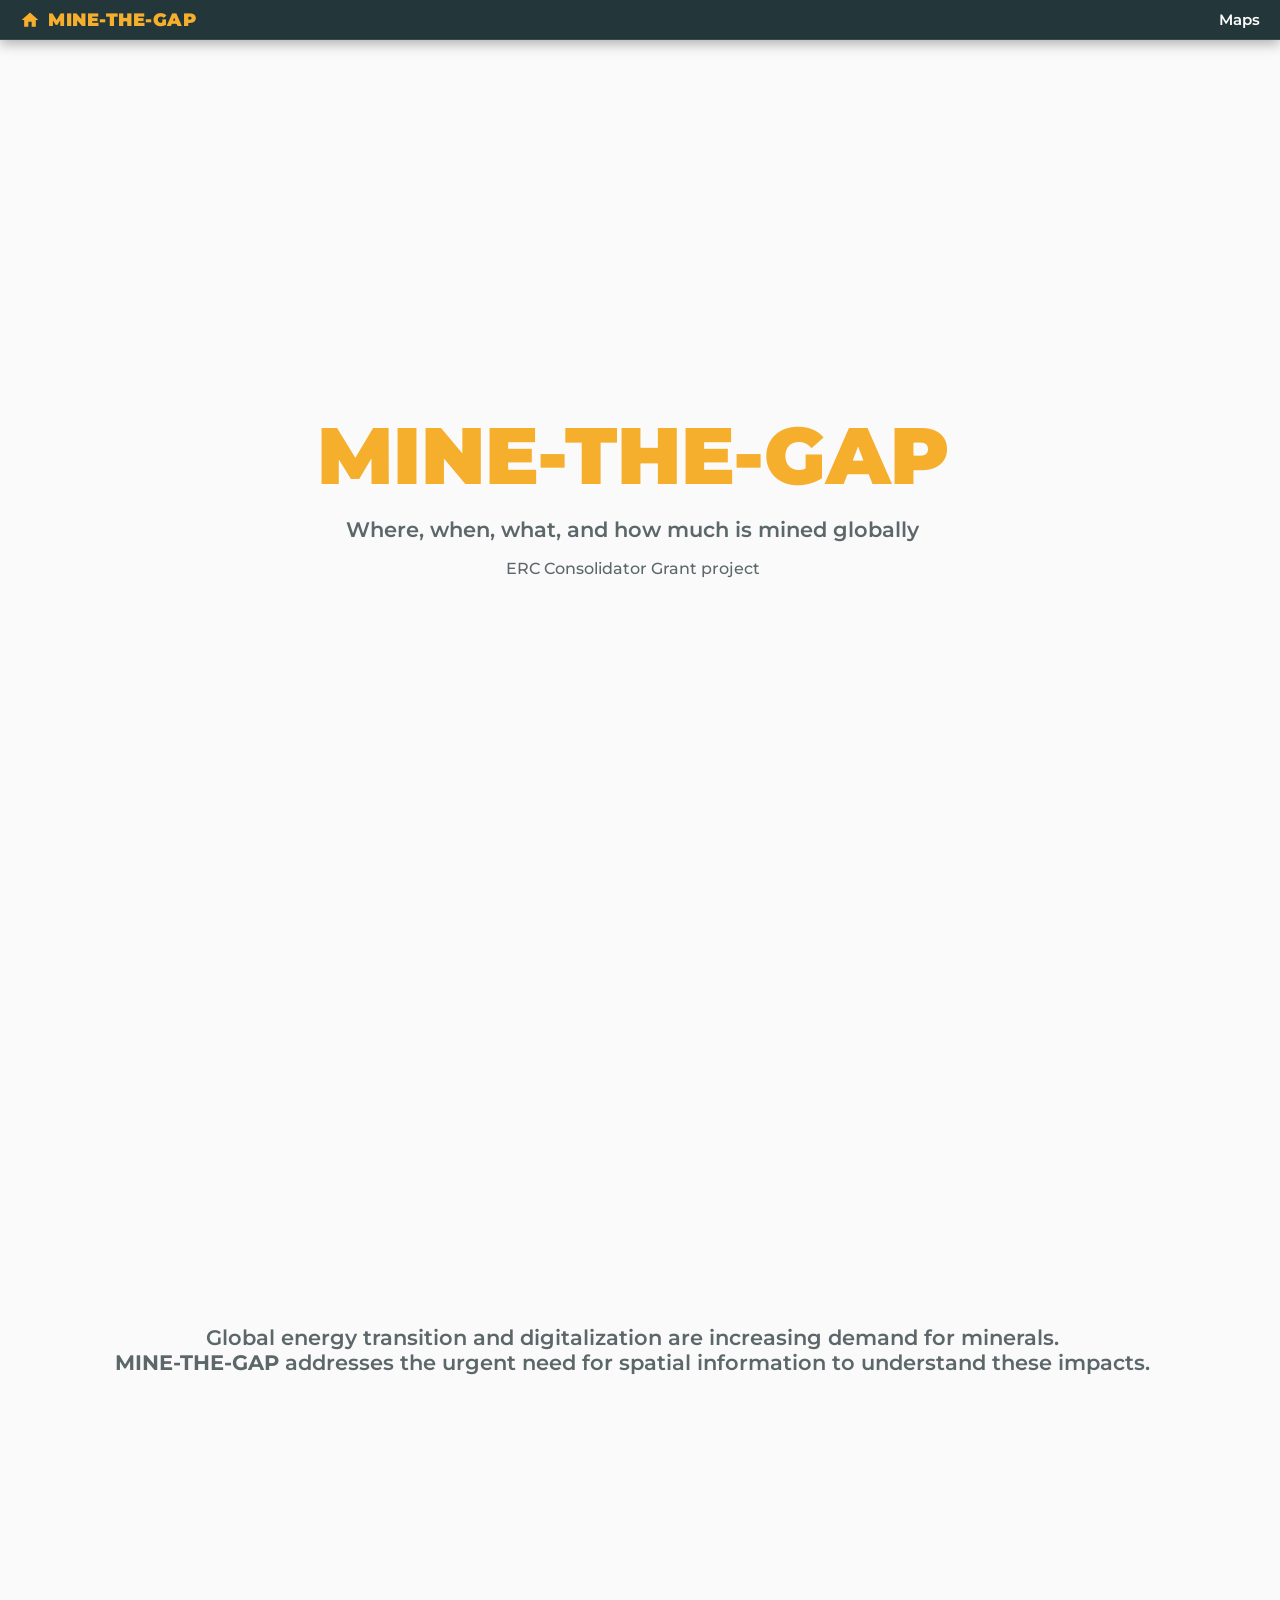
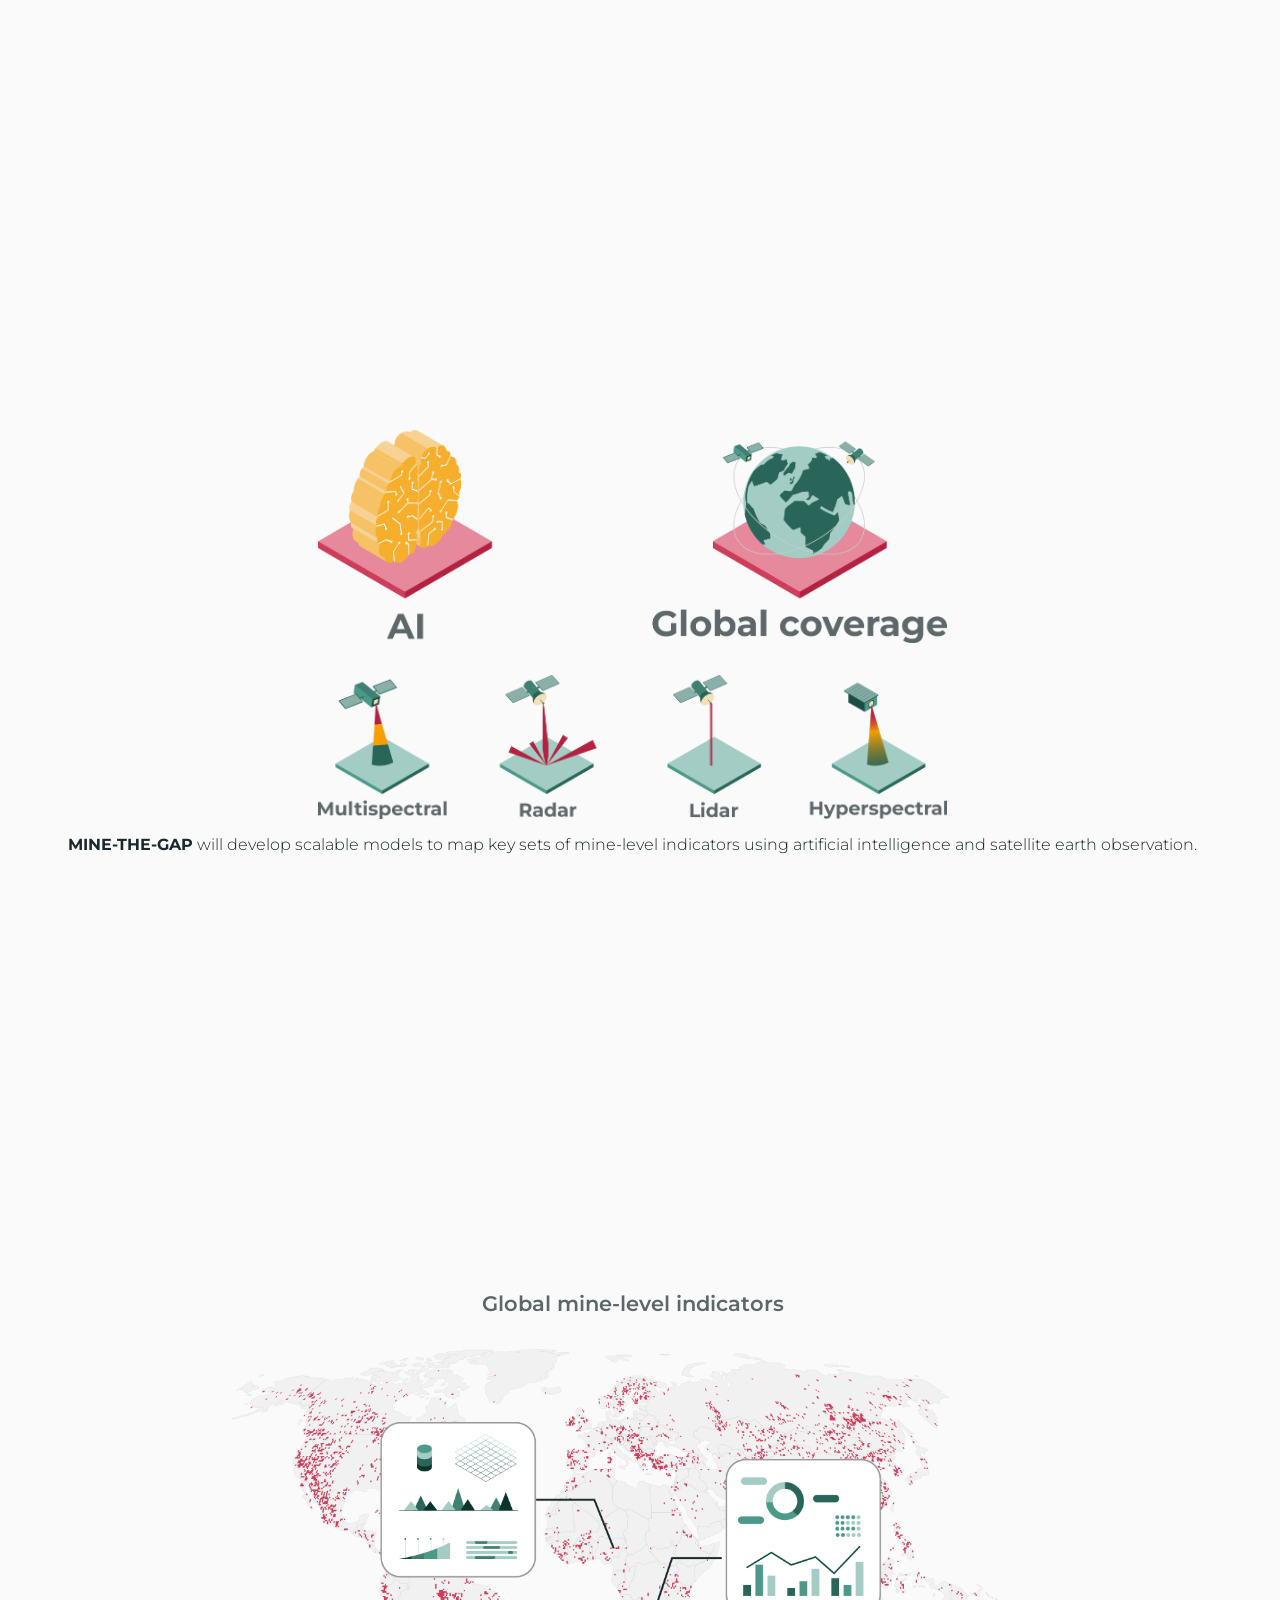
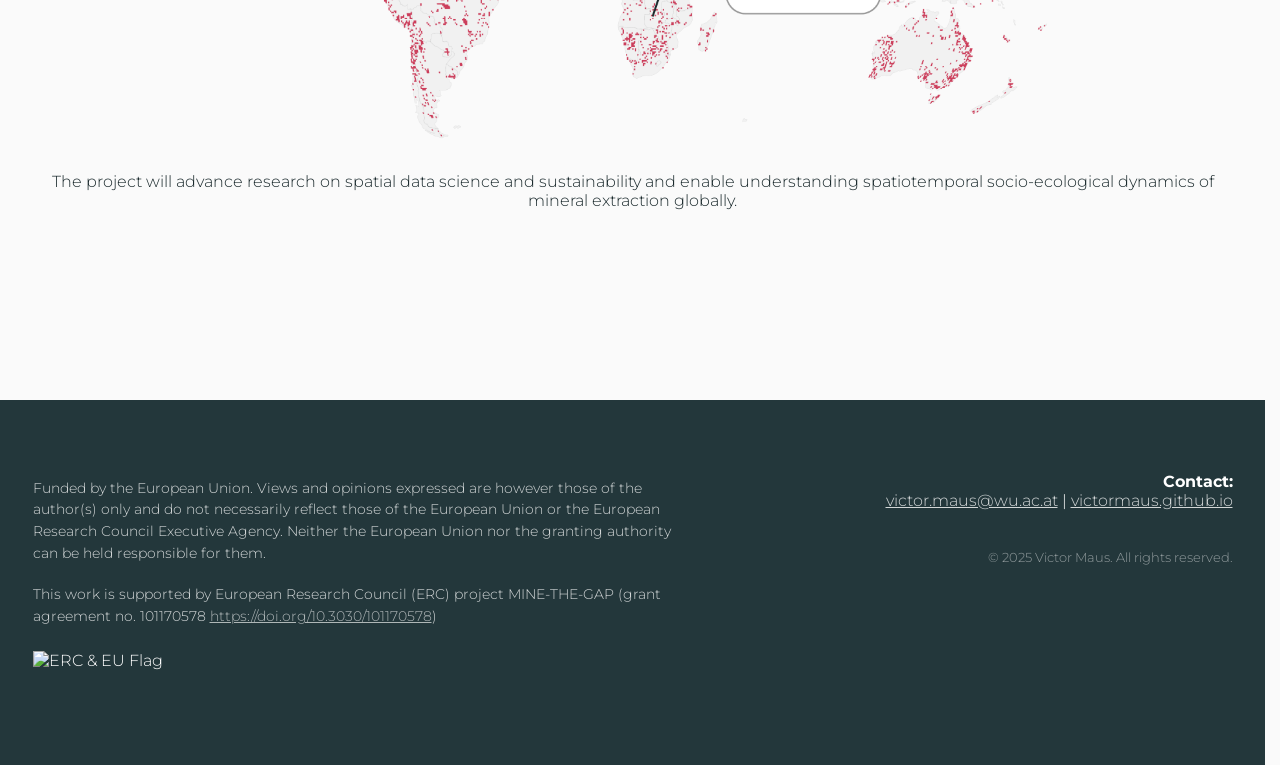
==== index.html @ 686313e5 "Update index.html" ====
<!DOCTYPE html>
<html lang="en">
<head>
    <meta charset="UTF-8">
    <meta name="viewport" content="width=device-width, initial-scale=1.0">
    <title>MINE-THE-GAP</title>
    <meta name="description" content="Where, when, what, and how much is mined. Research by Victor Maus.">
    
    <link rel="preconnect" href="https://fonts.googleapis.com">
    <link rel="preconnect" href="https://fonts.gstatic.com" crossorigin>
    <link href="https://fonts.googleapis.com/css2?family=Fira+Sans:ital,wght@0,300;0,400;0,500;0,700;1,300&family=Montserrat:ital,wght@0,300;0,400;0,500;0,700;1,300&display=swap" rel="stylesheet">

    <!-- Styles -->
    <link rel="stylesheet" href="assets/css/mtg.css">
    
    <!-- Reusable Components -->
    <script src="assets/js/header.js" defer></script>
    <script src="assets/js/footer.js" defer></script>
</head>
<body>

    <!-- Reusable Header Tag -->
    <project-header></project-header>

    <main>
        <section id="hero" class="fullscreen-section">
            <div class="fade-in">
                <h1>MINE-THE-GAP</h1>
                <h2>Where, when, what, and how much is mined globally</h2>
                <h3>ERC Consolidator Grant project</h3>
            </div>
        </section>

        <section id="problem" class="fullscreen-section">
            <div class="container fade-in">
                <h2>Global energy transition and digitalization are increasing demand for minerals. 
                <br><strong>MINE-THE-GAP</strong> addresses the urgent need for spatial information to understand these impacts.
                </h2>
            </div>
        </section>

        <section id="methods" class="fullscreen-section">
            <div class="container fade-in">
                <div style="max-width: 900px; margin: 0 auto; display: flex; flex-direction: column; gap: 2rem;">
                    <img src="assets/img/MINE-THE-GAP-aim.png" alt="Project Aim" onerror="this.style.display='none'">
                    <img src="assets/img/MINE-THE-GAP-innovation.png" alt="Innovation Strategy" onerror="this.style.display='none'">
                </div>
                <p><strong>MINE-THE-GAP</strong> will develop scalable models to map key sets of mine-level indicators using artificial intelligence and satellite earth observation.</p>
            </div>
        </section>

        <section id="outcomes" class="fullscreen-section">
            <div class="container fade-in">
                <h2>Global mine-level indicators</h2>
                <img src="assets/img/mtg-outcome.png" alt="Data Integration" onerror="this.style.display='none'">
                <p>The project will advance research on spatial data science and sustainability and enable understanding spatiotemporal socio-ecological dynamics of mineral extraction globally.</p>
            </div>
        </section>
    </main>

    <div id="modal-overlay">
        <div id="data-modal">
            <h2>Information</h2>
            <p>Data details will appear here.</p>
            <div class="modal-close">
                <button class="btn-close">Close</button>
            </div>
        </div>
    </div>

    <!-- Reusable Footer Tag -->
    <project-footer></project-footer>

    <script>
        document.addEventListener("DOMContentLoaded", function() {
            // Intersection Observer for fade-in animations
            const observer = new IntersectionObserver((entries) => {
                entries.forEach(entry => {
                    if (entry.isIntersecting) {
                        entry.target.classList.add('visible');
                    }
                });
            }, { threshold: 0.1 });

            document.querySelectorAll('.fade-in').forEach(el => observer.observe(el));
        });
    </script>
</body>
</html>
---- assets/css/mtg.css ----
/* ============================================================
   MINE-THE-GAP Global Styles mtg.css
   ============================================================ */
:root {
    --primary-dark: #1a1a1c;
    --header-bg: #23373B; 
    --accent-red: #e63946;
    --red-light: #cc3e5b;
    --yellow-light: #f6ae2d; 
    --yellow-dark: #996c1c;
    --text-main: #1A292C;
    --text-dark: #23373B;
    --text-light: #70757a; 
    --bg-color: #FAFAFA;
    --bg-glass: rgba(255, 255, 255, 0.96);
    --header-height: 40px;
    --font-main: 'Montserrat', Helvetica, Arial, sans-serif;
}

* {
    box-sizing: border-box; 
}

body { 
    margin: 0; 
    padding: 0; 
    font-family: var(--font-main), -apple-system, BlinkMacSystemFont, "Segoe UI", Roboto, Helvetica, Arial, sans-serif;
    color: var(--text-main);
    background-color: var(--bg-color);
    font-weight: 300;
    overflow-x: hidden; /* Prevent horizontal scrolling */
    width: 100%;
}

html {
    scrollbar-gutter: stable;
}

a {
    color: var(--text-light); /* Lighter than main text */
    text-decoration: underline;
    transition: color 0.2s ease;
}

a:hover {
    color: var(--accent-red);
}

/* Navigation Header */
#nav-header {
    position: fixed; 
    top: 0; left: 0; right: 0; 
    height: var(--header-height);
    background: var(--header-bg); 
    display: flex; 
    align-items: center;
    justify-content: space-between;
    padding: 0 20px; 
    z-index: 2000; 
    box-shadow: 0 4px 12px rgba(0,0,0,0.3);
    border-bottom: 1px solid rgba(255,255,255,0.1);
}

/* Override global link color for the Brand/Logo */
.brand {
    color: #ffffff !important; 
    text-decoration: none; 
    font-weight: 900;
    font-size: 1.1rem; 
    letter-spacing: 0.5px;
}
.brand span { color: var(--yellow-light); }

.erc-logo { 
    height: 30px; 
    width: auto;
    object-fit: contain;
}

/* Modal System */
#modal-overlay {
    position: fixed;
    top: 0; left: 0; width: 100%; height: 100%;
    background: rgba(0,0,0,0.75);
    z-index: 3000;
    display: flex;
    align-items: center;
    justify-content: center;
    visibility: hidden;
    opacity: 0;
    transition: all 0.2s ease;
}
#modal-overlay.active { visibility: visible; opacity: 1; }

#data-modal {
    background: white;
    width: 90%;
    max-width: 550px;
    max-height: 80vh;
    border-radius: 12px;
    padding: 25px;
    overflow-y: auto;
    position: relative;
    color: var(--header-bg);
}

#data-modal h2 { margin-top: 0; font-size: 1.3rem; }
#data-modal p { line-height: 1.5; font-size: 0.9rem; color: #444; }

.modal-close {
    margin-top: 20px;
    text-align: right;
    border-top: 1px solid #eee;
    padding-top: 15px;
}

.btn-close {
    background: var(--primary-dark);
    color: white;
    border: none;
    padding: 8px 20px;
    border-radius: 6px;
    cursor: pointer;
    font-weight: 600;
}

/* Utility Components */
.warning-box {
    background: #fff8e1;
    border-left: 4px solid #ffc107;
    padding: 12px;
    margin: 15px 0;
    font-size: 0.85rem;
    border-radius: 4px;
}

.code-block {
    background: #f1f3f4;
    padding: 8px;
    border-radius: 4px;
    font-family: monospace;
    font-size: 0.75rem;
    word-break: break-all;
    margin: 10px 0;
    display: block;
    border: 1px solid #ddd;
}

/* Section Layouts */
.fullscreen-section {
    min-height: 100vh;
    display: flex;
    flex-direction: column;
    justify-content: center;
    align-items: center;
    text-align: center;
    position: relative;
}

.fullscreen-section ul,
.fullscreen-section ol,
.fullscreen-section figure {
    padding-left: 0;
    margin-left: 0;
    margin-right: 0;
}

.container {
    max-width: 1200px;
    margin: 0 auto;
    width: 100%;
    position: relative;
}

#hero {
    text-align: center;
    align-items: center;
    padding: calc(var(--header-height) + 4rem) 1rem 4rem 1rem; 
    border-top: none;
    width: 100%;
}

#hero h1 {
    color: var(--yellow-light);
    font-size: clamp(2.5rem, 8vw, 5rem);
    font-weight: 900;
    margin-bottom: 1rem;
    line-height: 1.1;
}

#hero h2, #problem h2, #outcomes h2 {
    font-size: 1.3rem;
    opacity: 0.7;
    font-weight: 600;
}

#hero h3 {
    font-size: 1rem;
    opacity: 0.7;
    font-weight: 500;
}

.content-img {
    max-width: 100%;
    height: auto;
    display: block;
    margin: 2rem auto;
}

#outcomes img, #problem img, #methods img {
    max-width: 70%;
    margin-left: auto;
    margin-right: auto;
}

/* Animations */
.fade-in {
    opacity: 0;
    transform: translateY(20px);
    transition: opacity 0.8s ease-out, transform 0.8s ease-out;
}
.fade-in.visible {
    opacity: 1;
    transform: none;
}

/* Footer Styling */
footer {
    background-color: var(--header-bg);
    color: #fff;
    padding: 4rem 1rem;
    text-align: center;
    width: 100%;
}

footer h3 { color: #fff; opacity: 0.9; }
footer a { color: #fff; text-decoration: underline; opacity: 0.8; }
footer a:hover { color: var(--yellow-light); opacity: 1; }

/* ============================================================
   MINE-THE-GAP Extensions (Specific to this project)
   ============================================================ */
.mtg-footer {
    padding-top: 6rem !important; /* Make footer sit lower */
    margin-top: 4rem;
}

.mtg-footer-grid {
    display: flex;
    flex-wrap: wrap;
    justify-content: space-between;
    gap: 3rem;
    text-align: left;
}

.mtg-footer-col-left {
    flex: 1;
    min-width: 300px;
    max-width: 700px;
}

.mtg-footer-col-right {
    flex: 0 1 auto;
    min-width: 250px;
    text-align: right;
}

.mtg-nav-menu {
    display: flex;
    gap: 25px;
    list-style: none;
    margin: 0;
    padding: 0;
}

.mtg-nav-link {
    color: #fff !important;
    text-decoration: none;
    font-weight: 600;
    font-size: 0.95rem;
    text-transform: capitalize;
    transition: color 0.3s ease;
}

.mtg-nav-link:hover {
    color: var(--yellow-light) !important;
}

.mtg-menu-toggle {
    display: none;
    background: none;
    border: none;
    color: #fff;
    cursor: pointer;
    padding: 5px;
}

@media (max-width: 768px) {
    .mtg-menu-toggle { 
        display: block; 
    }
    
    .mtg-nav-menu {
        position: absolute;
        top: var(--header-height);
        left: 0;
        width: 100%;
        background: var(--header-bg);
        flex-direction: column;
        text-align: center;
        padding: 0;
        max-height: 0;
        overflow: hidden;
        transition: max-height 0.4s ease, padding 0.4s ease;
        box-shadow: 0 10px 20px rgba(0,0,0,0.2);
    }
    
    .mtg-nav-menu.active { 
        max-height: 300px;
        padding: 20px 0;
    }

    .mtg-nav-menu li {
        padding: 15px 0;
    }

    .mtg-footer-grid { flex-direction: column; text-align: center; }
    .mtg-footer-col-right { text-align: center; width: 100%; }
}
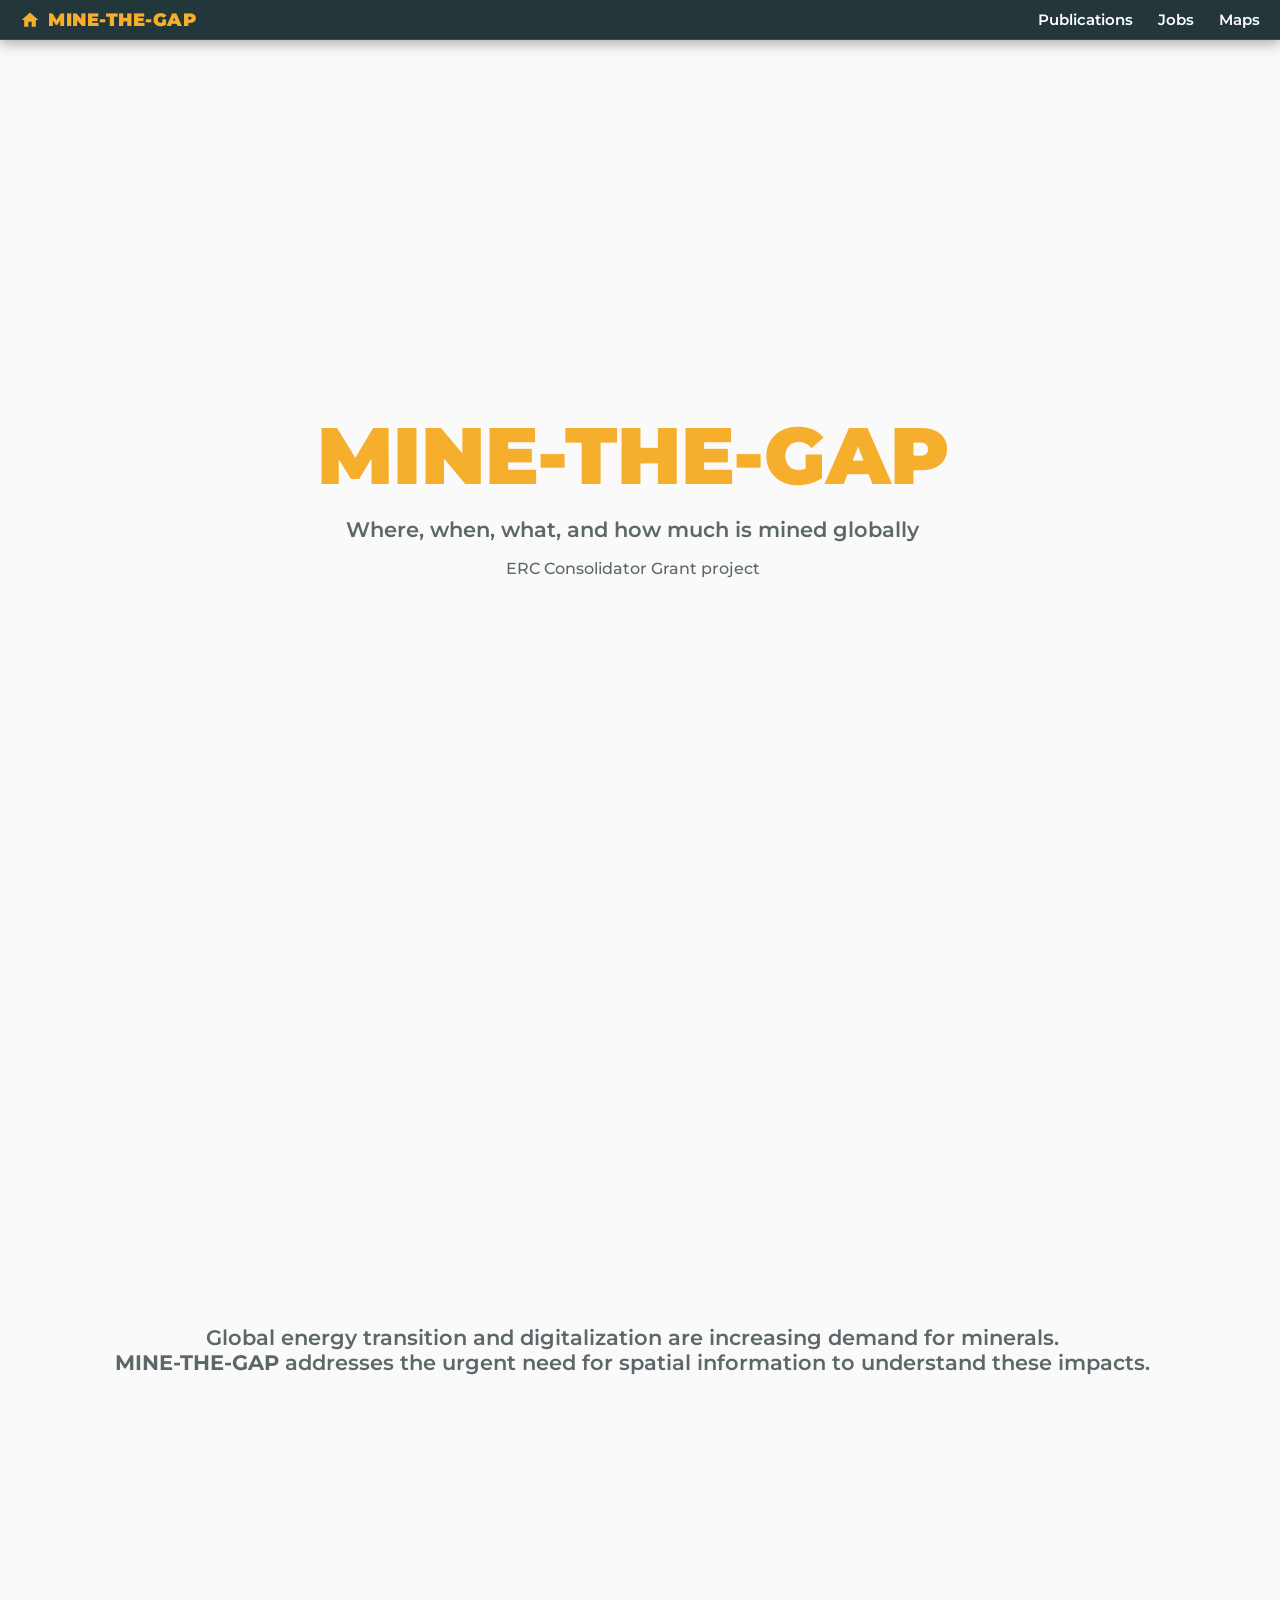
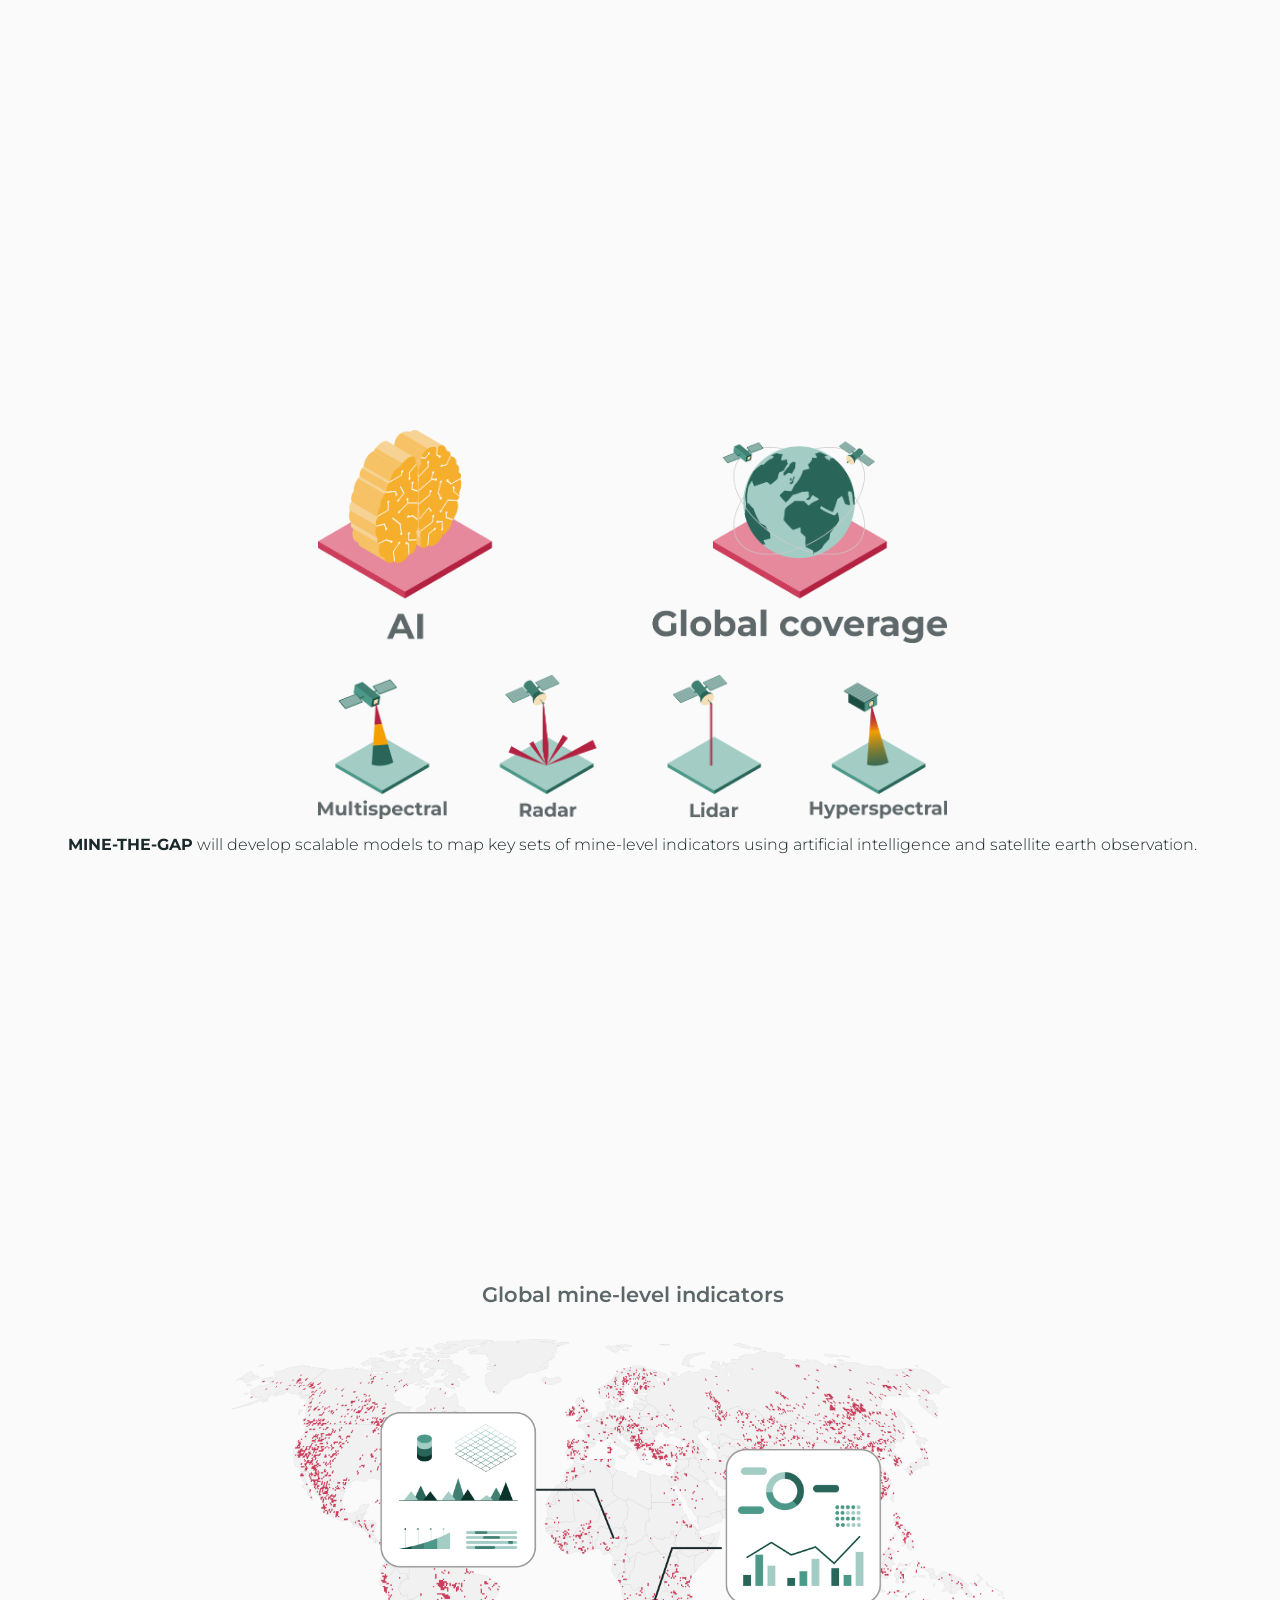
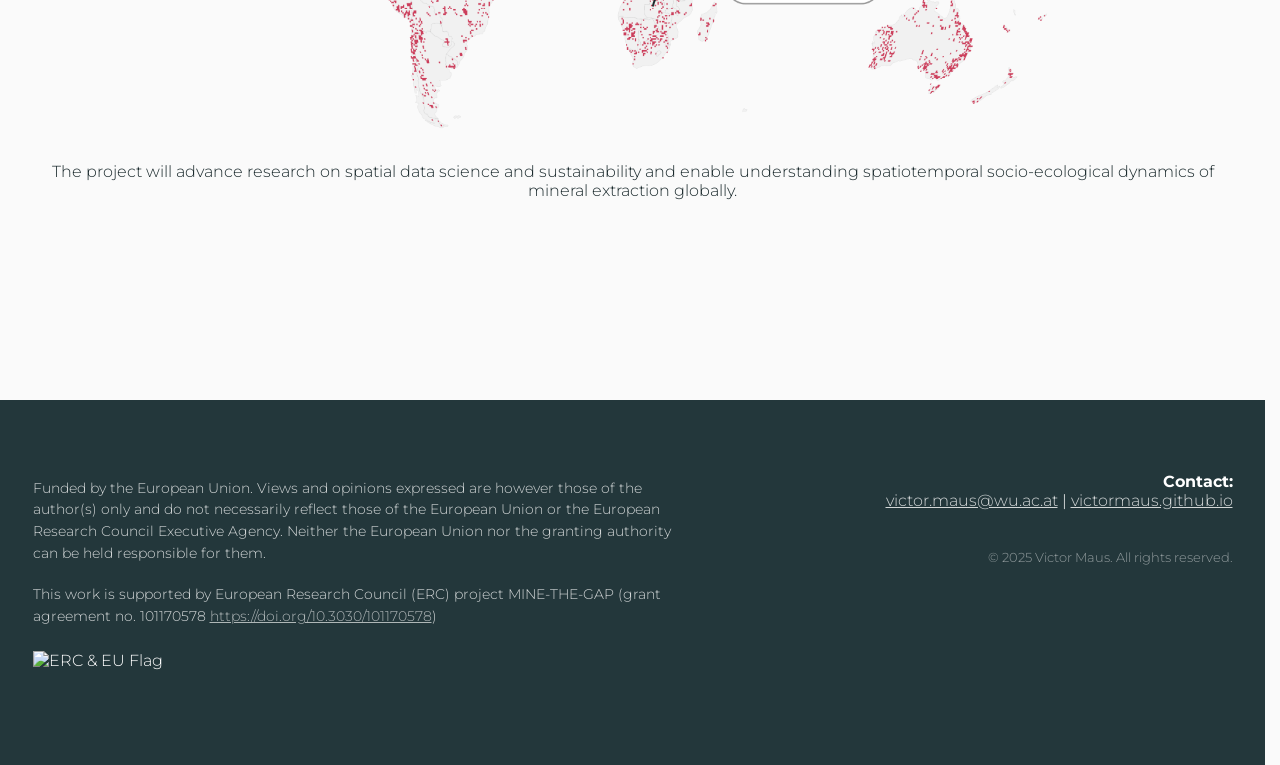
==== commit d4095343: "Add PhD calls" ====
--- a/index.html
+++ b/index.html
@@ -55,6 +55,10 @@
                 <img src="assets/img/mtg-outcome.png" alt="Data Integration" onerror="this.style.display='none'">
                 <p>The project will advance research on spatial data science and sustainability and enable understanding spatiotemporal socio-ecological dynamics of mineral extraction globally.</p>
             </div>
+            <br>
+            <a href="/jobs.html" id="hiring-cta" style="color: var(--accent-red); font-weight: bold; text-decoration: none; font-size: 1.1em;">
+                We're hiring — 3 open PhD positions →
+            </a>
         </section>
     </main>
 
@@ -85,5 +89,22 @@
             document.querySelectorAll('.fade-in').forEach(el => observer.observe(el));
         });
     </script>
+
+    <script>
+        // Hide the "we're hiring" link automatically once every vacancy's
+        // application deadline (jobs.json "closes") has passed. Fails open:
+        // if the check cannot run, the link stays visible.
+        (function () {
+            const cta = document.getElementById('hiring-cta');
+            if (!cta) return;
+            fetch('assets/data/jobs.json', { cache: 'no-cache' })
+                .then((r) => r.ok ? r.json() : Promise.reject(r.status))
+                .then((data) => {
+                    const open = (data.vacancies || []).some((v) => !v.closes || new Date(v.closes).getTime() >= Date.now());
+                    if (!open) cta.style.display = 'none';
+                })
+                .catch(() => { /* leave the link visible if the check fails */ });
+        })();
+    </script>
 </body>
-</html>
+</html>
--- a/assets/css/mtg.css
+++ b/assets/css/mtg.css
@@ -326,4 +326,219 @@
 
     .mtg-footer-grid { flex-direction: column; text-align: center; }
     .mtg-footer-col-right { text-align: center; width: 100%; }
+}
+
+/* ============================================================
+   Content Pages (Jobs & Publications)
+   ============================================================ */
+
+/* Active nav link */
+.mtg-nav-link.active-link { color: var(--yellow-light) !important; }
+
+/* Page hero band (shorter than the homepage fullscreen sections) */
+.page-hero {
+    background: var(--header-bg);
+    color: #fff;
+    padding: calc(var(--header-height) + 4rem) 1rem 3rem;
+    text-align: center;
+}
+.page-hero h1 {
+    color: var(--yellow-light);
+    font-size: clamp(2rem, 5vw, 3rem);
+    font-weight: 900;
+    margin: 0 0 0.75rem;
+}
+.page-hero p {
+    max-width: 680px;
+    margin: 0 auto;
+    opacity: 0.85;
+    font-size: 1.05rem;
+    line-height: 1.6;
+}
+
+.page-main { padding: 2.5rem 1rem 4rem; }
+.content-wrap { max-width: 880px; margin: 0 auto; text-align: left; }
+
+.section-title {
+    font-size: 1.4rem;
+    font-weight: 700;
+    color: var(--text-dark);
+    margin: 2.75rem 0 1.25rem;
+    padding-bottom: 0.4rem;
+    border-bottom: 2px solid var(--yellow-light);
+}
+.section-title:first-child { margin-top: 0; }
+
+.muted { color: var(--text-light); }
+.load-error { color: var(--accent-red); }
+
+/* ---- Publications & software entries ---- */
+.pub {
+    background: #fff;
+    border: 1px solid #ebebee;
+    border-left: 4px solid var(--yellow-light);
+    border-radius: 10px;
+    padding: 1.1rem 1.4rem;
+    margin-bottom: 1rem;
+    box-shadow: 0 2px 10px rgba(0,0,0,0.04);
+}
+.pub.software { border-left-color: var(--accent-red); }
+
+.pub .tag {
+    display: inline-block;
+    font-size: 0.7rem;
+    font-weight: 700;
+    text-transform: uppercase;
+    letter-spacing: 0.5px;
+    color: var(--yellow-dark);
+    background: #fdf3df;
+    padding: 2px 9px;
+    border-radius: 999px;
+    margin-bottom: 0.55rem;
+}
+.pub .tag-sw { color: var(--accent-red); background: #fde9ec; }
+
+.pub-title { font-size: 1.1rem; font-weight: 600; color: var(--text-dark); margin: 0 0 0.35rem; line-height: 1.35; }
+.pub-authors { margin: 0 0 0.2rem; font-size: 0.95rem; color: var(--text-main); }
+.pub-authors strong { color: var(--text-dark); }
+.pub-meta { margin: 0 0 0.5rem; font-size: 0.88rem; color: var(--text-light); font-style: italic; }
+.pub-desc { margin: 0.4rem 0 0.6rem; font-size: 0.92rem; color: var(--text-main); line-height: 1.55; }
+.pub-links { margin: 0.4rem 0 0; display: flex; flex-wrap: wrap; gap: 1.25rem; }
+
+a.doi {
+    font-size: 0.85rem;
+    font-family: monospace;
+    color: var(--text-light);
+    text-decoration: none;
+    word-break: break-all;
+}
+a.doi:hover { color: var(--accent-red); text-decoration: underline; }
+
+/* ---- Job posting ---- */
+.job {
+    background: #fff;
+    border: 1px solid #ebebee;
+    border-radius: 12px;
+    padding: 1.9rem;
+    box-shadow: 0 4px 18px rgba(0,0,0,0.05);
+}
+.job-head {
+    display: flex;
+    flex-wrap: wrap;
+    gap: 1rem;
+    justify-content: space-between;
+    align-items: flex-start;
+    border-bottom: 1px solid #eee;
+    padding-bottom: 1.1rem;
+    margin-bottom: 1.25rem;
+}
+.job-title { font-size: 1.5rem; font-weight: 800; color: var(--text-dark); margin: 0 0 0.3rem; line-height: 1.2; }
+.job-subtitle { margin: 0 0 0.35rem; color: var(--accent-red); font-weight: 600; }
+.job-unit { margin: 0; color: var(--text-light); font-size: 0.92rem; }
+
+.deadline {
+    text-align: center;
+    background: #fdf3df;
+    border: 1px solid var(--yellow-light);
+    border-radius: 10px;
+    padding: 0.6rem 1.1rem;
+    min-width: 140px;
+}
+.deadline span { display: block; font-size: 0.7rem; text-transform: uppercase; letter-spacing: 0.5px; color: var(--yellow-dark); }
+.deadline strong { display: block; font-size: 1.05rem; color: var(--text-dark); margin-top: 3px; }
+
+.job-summary { font-size: 1.02rem; line-height: 1.65; color: var(--text-main); }
+
+.facts {
+    display: grid;
+    grid-template-columns: repeat(auto-fit, minmax(200px, 1fr));
+    gap: 0.9rem 1.5rem;
+    margin: 1.5rem 0;
+    padding: 1.25rem 1.4rem;
+    background: var(--bg-color);
+    border-radius: 10px;
+}
+.facts div { margin: 0; }
+.facts dt { font-size: 0.7rem; text-transform: uppercase; letter-spacing: 0.5px; color: var(--text-light); margin-bottom: 3px; }
+.facts dd { margin: 0; font-weight: 600; color: var(--text-dark); font-size: 0.95rem; }
+
+.cta-row { display: flex; flex-wrap: wrap; gap: 0.75rem; align-items: center; margin: 1.5rem 0; }
+.cta-bottom { margin-top: 2rem; margin-bottom: 0; }
+
+.btn-apply {
+    display: inline-block;
+    background: var(--accent-red);
+    color: #fff !important;
+    text-decoration: none;
+    font-weight: 700;
+    padding: 0.8rem 1.6rem;
+    border-radius: 8px;
+    transition: background 0.2s ease, transform 0.1s ease;
+}
+.btn-apply:hover { background: var(--red-light); color: #fff !important; transform: translateY(-1px); }
+
+.btn-ghost {
+    display: inline-block;
+    border: 1px solid #ccc;
+    color: var(--text-dark) !important;
+    text-decoration: none;
+    font-weight: 600;
+    padding: 0.8rem 1.4rem;
+    border-radius: 8px;
+    transition: border-color 0.2s ease, color 0.2s ease;
+}
+.btn-ghost:hover { border-color: var(--accent-red); color: var(--accent-red) !important; }
+
+.job-h3 { font-size: 1.1rem; font-weight: 700; color: var(--text-dark); margin: 2rem 0 0.8rem; }
+
+.topic-grid {
+    display: grid;
+    grid-template-columns: repeat(auto-fit, minmax(230px, 1fr));
+    gap: 1rem;
+}
+.topic-card {
+    background: var(--bg-color);
+    border: 1px solid #ececec;
+    border-radius: 10px;
+    padding: 1.1rem;
+}
+.topic-num {
+    display: inline-flex;
+    align-items: center;
+    justify-content: center;
+    width: 28px; height: 28px;
+    border-radius: 50%;
+    background: var(--yellow-light);
+    color: var(--text-dark);
+    font-weight: 800;
+    font-size: 0.9rem;
+    margin-bottom: 0.6rem;
+}
+.topic-card h4 { margin: 0 0 0.4rem; font-size: 1rem; color: var(--text-dark); }
+.topic-card p { margin: 0; font-size: 0.9rem; color: var(--text-main); line-height: 1.5; }
+
+.tick-list { list-style: none; padding: 0; margin: 0; }
+.tick-list li { position: relative; padding-left: 1.6rem; margin-bottom: 0.55rem; line-height: 1.55; }
+.tick-list li::before { content: "\25B8"; position: absolute; left: 0; color: var(--accent-red); font-weight: 700; }
+
+.note-box {
+    background: #fff8e1;
+    border-left: 4px solid var(--yellow-light);
+    border-radius: 6px;
+    padding: 0.95rem 1.15rem;
+    margin: 1.75rem 0 0;
+    font-size: 0.9rem;
+}
+.note-box p { margin: 0.4rem 0; line-height: 1.55; }
+
+.chips { display: flex; flex-wrap: wrap; gap: 0.5rem; margin: 0; }
+.chip { background: #eef1f1; color: var(--text-dark); font-size: 0.85rem; padding: 0.3rem 0.8rem; border-radius: 999px; }
+
+.contact-list { list-style: none; padding: 0; margin: 0; }
+.contact-list li { margin-bottom: 0.9rem; line-height: 1.5; }
+
+@media (max-width: 600px) {
+    .job { padding: 1.3rem; }
+    .deadline { text-align: left; min-width: 0; }
+    .page-main { padding: 2rem 1rem 3rem; }
 }
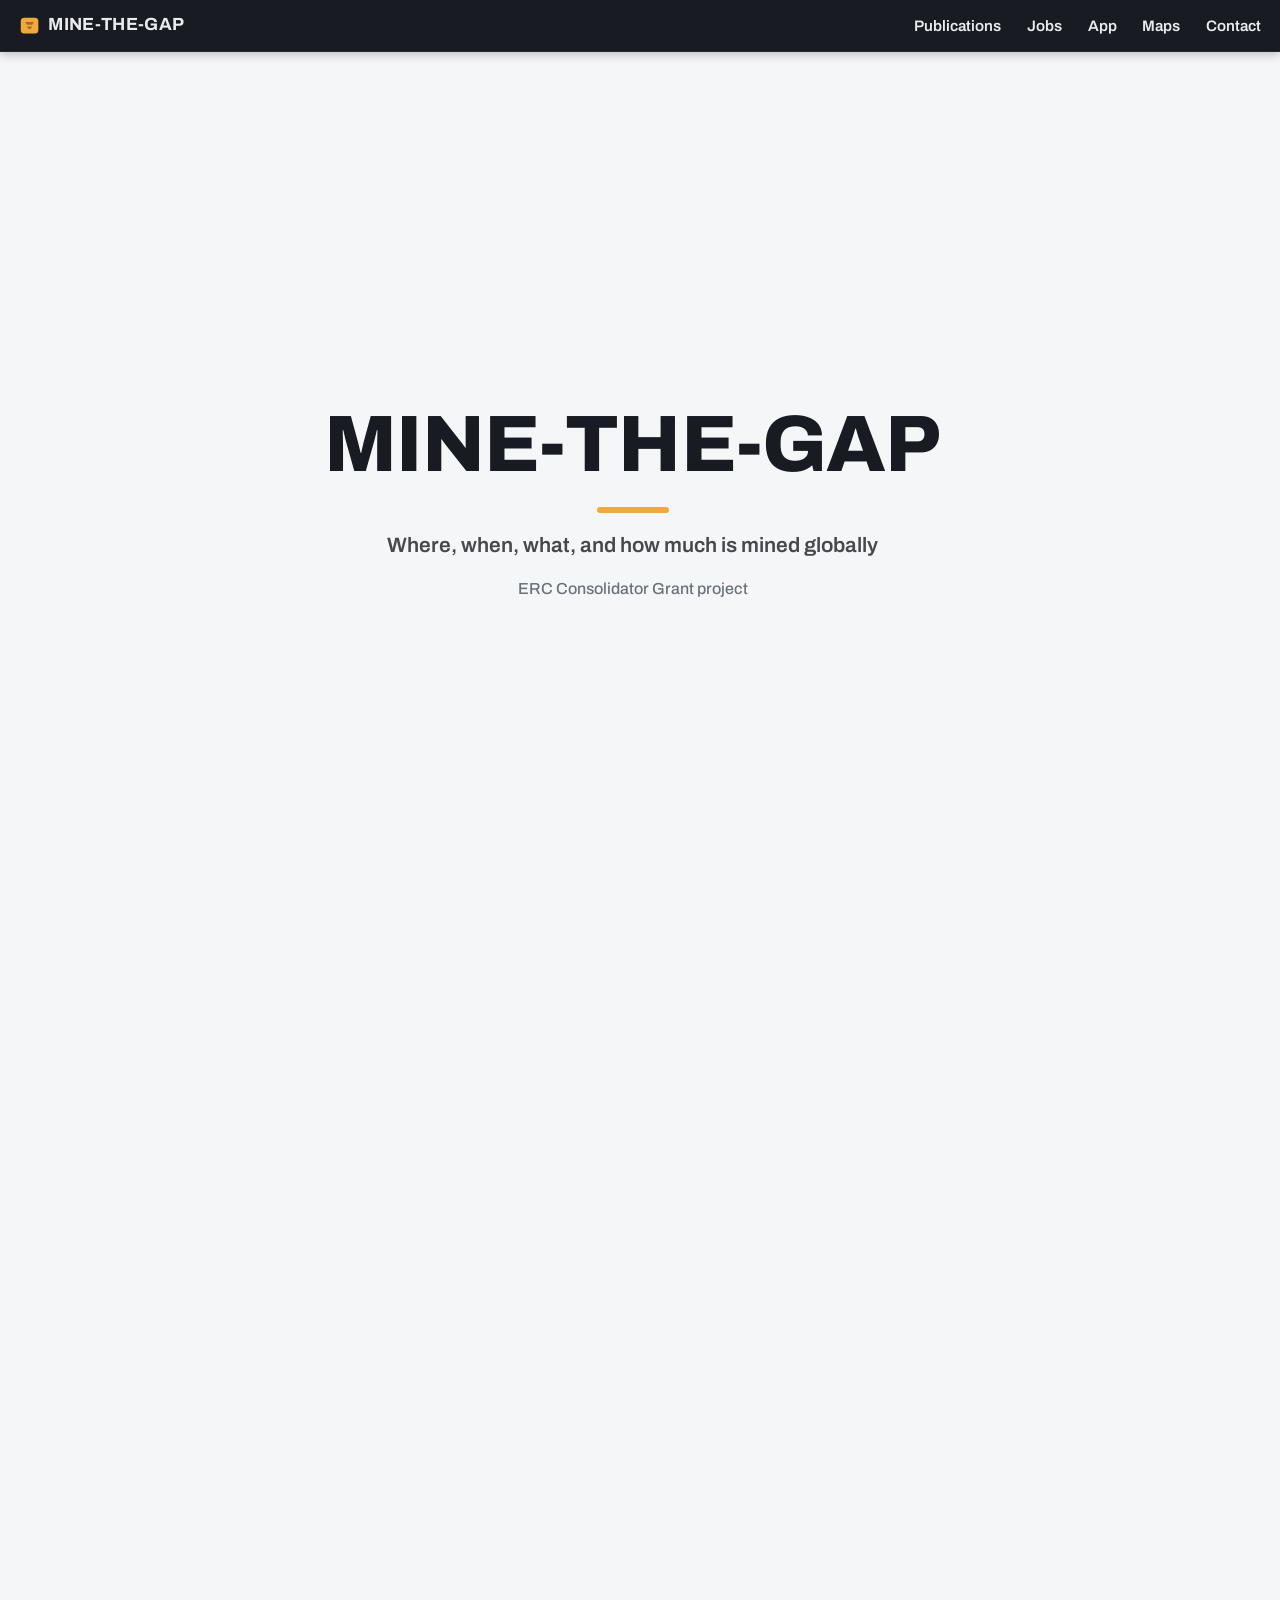
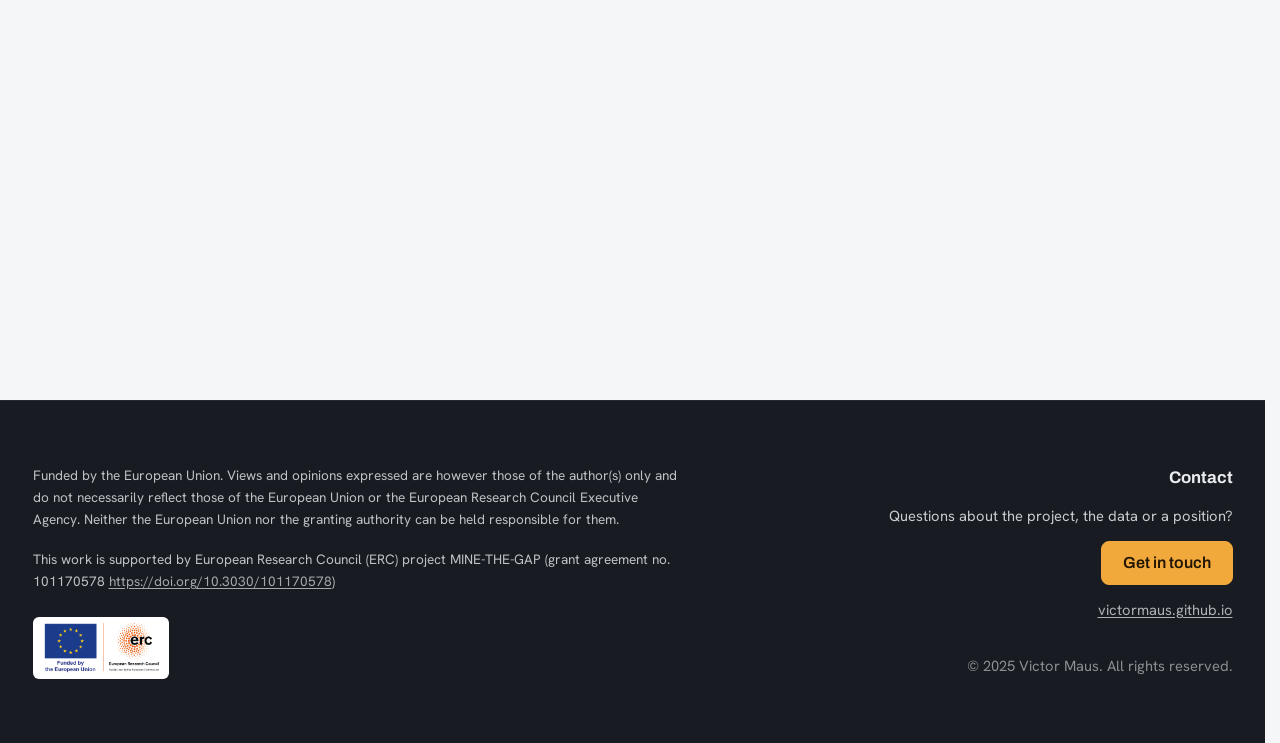
==== commit 1f68616a: "Match the app's style, add a contact form, and harden the pages - Graphite and amber style with self" ====
--- a/index.html
+++ b/index.html
@@ -1,21 +1,23 @@
 <!DOCTYPE html>
 <html lang="en">
 <head>
+    <meta http-equiv="Content-Security-Policy" content="default-src 'self'; script-src 'self'; style-src 'self'; img-src 'self' data:; font-src 'self'; connect-src 'self' https://app.minethegap.eu; form-action https://app.minethegap.eu; base-uri 'none'; object-src 'none'; upgrade-insecure-requests">
     <meta charset="UTF-8">
     <meta name="viewport" content="width=device-width, initial-scale=1.0">
+    <meta name="referrer" content="strict-origin-when-cross-origin">
     <title>MINE-THE-GAP</title>
     <meta name="description" content="Where, when, what, and how much is mined. Research by Victor Maus.">
-    
-    <link rel="preconnect" href="https://fonts.googleapis.com">
-    <link rel="preconnect" href="https://fonts.gstatic.com" crossorigin>
-    <link href="https://fonts.googleapis.com/css2?family=Fira+Sans:ital,wght@0,300;0,400;0,500;0,700;1,300&family=Montserrat:ital,wght@0,300;0,400;0,500;0,700;1,300&display=swap" rel="stylesheet">
 
-    <!-- Styles -->
-    <link rel="stylesheet" href="assets/css/mtg.css">
-    
+    <!-- Styles (self-hosted fonts, no third-party requests) -->
+    <link rel="icon" href="/assets/img/favicon.svg" type="image/svg+xml">
+    <link rel="preload" href="/assets/fonts/archivo.woff2" as="font" type="font/woff2" crossorigin>
+    <link rel="stylesheet" href="/assets/css/mtg.css">
+
     <!-- Reusable Components -->
-    <script src="assets/js/header.js" defer></script>
-    <script src="assets/js/footer.js" defer></script>
+    <script src="/assets/js/header.js" defer></script>
+    <script src="/assets/js/footer.js" defer></script>
+    <script src="/assets/js/contact.js" defer></script>
+    <script src="/assets/js/home.js" defer></script>
 </head>
 <body>
 
@@ -33,7 +35,7 @@
 
         <section id="problem" class="fullscreen-section">
             <div class="container fade-in">
-                <h2>Global energy transition and digitalization are increasing demand for minerals. 
+                <h2>Global energy transition and digitalization are increasing demand for minerals.
                 <br><strong>MINE-THE-GAP</strong> addresses the urgent need for spatial information to understand these impacts.
                 </h2>
             </div>
@@ -41,9 +43,9 @@
 
         <section id="methods" class="fullscreen-section">
             <div class="container fade-in">
-                <div style="max-width: 900px; margin: 0 auto; display: flex; flex-direction: column; gap: 2rem;">
-                    <img src="assets/img/MINE-THE-GAP-aim.png" alt="Project Aim" onerror="this.style.display='none'">
-                    <img src="assets/img/MINE-THE-GAP-innovation.png" alt="Innovation Strategy" onerror="this.style.display='none'">
+                <div class="figure-stack">
+                    <img src="/assets/img/MINE-THE-GAP-aim.png" alt="Project Aim" data-hide-on-error>
+                    <img src="/assets/img/MINE-THE-GAP-innovation.png" alt="Innovation Strategy" data-hide-on-error>
                 </div>
                 <p><strong>MINE-THE-GAP</strong> will develop scalable models to map key sets of mine-level indicators using artificial intelligence and satellite earth observation.</p>
             </div>
@@ -52,11 +54,10 @@
         <section id="outcomes" class="fullscreen-section">
             <div class="container fade-in">
                 <h2>Global mine-level indicators</h2>
-                <img src="assets/img/mtg-outcome.png" alt="Data Integration" onerror="this.style.display='none'">
+                <img src="/assets/img/mtg-outcome.png" alt="Data Integration" data-hide-on-error>
                 <p>The project will advance research on spatial data science and sustainability and enable understanding spatiotemporal socio-ecological dynamics of mineral extraction globally.</p>
             </div>
-            <br>
-            <a href="/jobs.html" id="hiring-cta" style="color: var(--accent-red); font-weight: bold; text-decoration: none; font-size: 1.1em;">
+            <a href="/jobs.html" id="hiring-cta" class="btn-primary">
                 We're hiring — 3 open PhD positions →
             </a>
         </section>
@@ -75,36 +76,5 @@
     <!-- Reusable Footer Tag -->
     <project-footer></project-footer>
 
-    <script>
-        document.addEventListener("DOMContentLoaded", function() {
-            // Intersection Observer for fade-in animations
-            const observer = new IntersectionObserver((entries) => {
-                entries.forEach(entry => {
-                    if (entry.isIntersecting) {
-                        entry.target.classList.add('visible');
-                    }
-                });
-            }, { threshold: 0.1 });
-
-            document.querySelectorAll('.fade-in').forEach(el => observer.observe(el));
-        });
-    </script>
-
-    <script>
-        // Hide the "we're hiring" link automatically once every vacancy's
-        // application deadline (jobs.json "closes") has passed. Fails open:
-        // if the check cannot run, the link stays visible.
-        (function () {
-            const cta = document.getElementById('hiring-cta');
-            if (!cta) return;
-            fetch('assets/data/jobs.json', { cache: 'no-cache' })
-                .then((r) => r.ok ? r.json() : Promise.reject(r.status))
-                .then((data) => {
-                    const open = (data.vacancies || []).some((v) => !v.closes || new Date(v.closes).getTime() >= Date.now());
-                    if (!open) cta.style.display = 'none';
-                })
-                .catch(() => { /* leave the link visible if the check fails */ });
-        })();
-    </script>
 </body>
-</html>+</html>
--- a/assets/css/mtg.css
+++ b/assets/css/mtg.css
@@ -1,87 +1,193 @@
 /* ============================================================
    MINE-THE-GAP Global Styles mtg.css
+   Identity shared with the labelling app (app.minethegap.eu):
+   "graphite + signal amber" — a graphite header, one amber accent,
+   neutral surfaces, self-hosted Archivo (headings) + Hanken Grotesk
+   (body). Light theme below, dark theme follows the OS.
    ============================================================ */
+@font-face { font-family: "Hanken Grotesk"; font-style: normal; font-weight: 100 900; font-display: swap; src: url(../fonts/hanken.woff2) format("woff2"); }
+@font-face { font-family: "Archivo"; font-style: normal; font-weight: 100 900; font-display: swap; src: url(../fonts/archivo.woff2) format("woff2"); }
+
 :root {
-    --primary-dark: #1a1a1c;
-    --header-bg: #23373B; 
-    --accent-red: #e63946;
-    --red-light: #cc3e5b;
-    --yellow-light: #f6ae2d; 
-    --yellow-dark: #996c1c;
-    --text-main: #1A292C;
-    --text-dark: #23373B;
-    --text-light: #70757a; 
-    --bg-color: #FAFAFA;
-    --bg-glass: rgba(255, 255, 255, 0.96);
-    --header-height: 40px;
-    --font-main: 'Montserrat', Helvetica, Arial, sans-serif;
-}
-
-* {
-    box-sizing: border-box; 
-}
-
-body { 
-    margin: 0; 
-    padding: 0; 
-    font-family: var(--font-main), -apple-system, BlinkMacSystemFont, "Segoe UI", Roboto, Helvetica, Arial, sans-serif;
-    color: var(--text-main);
-    background-color: var(--bg-color);
-    font-weight: 300;
+    --fg: #1a1e24;
+    --muted: #6a727c;
+    --bg: #f5f6f8;
+    --card: #ffffff;
+    --line: #e4e7ec;
+    --soft: #f3f6f7;
+    --ink-strong: #181c22;
+    --header-bg: #181c22;
+    --header-fg: #e9ebee;
+    --accent: #f0a93a;
+    --accent-dark: #dd9622;
+    --on-accent: #231604;
+    --accent-ink: #8a5a06;
+    --accent-tint: rgba(240, 169, 58, 0.14);
+    --error: #b42318;
+    --shadow: 0 2px 10px rgba(16, 20, 26, 0.05);
+    --header-height: 52px;
+    --font-head: "Archivo", system-ui, -apple-system, "Segoe UI", Roboto, sans-serif;
+    --font-body: "Hanken Grotesk", system-ui, -apple-system, "Segoe UI", Roboto, sans-serif;
+    color-scheme: light;
+}
+
+@media (prefers-color-scheme: dark) {
+    :root {
+        --fg: #e6e8eb;
+        --muted: #9aa3ad;
+        --bg: #111418;
+        --card: #1a1e24;
+        --line: #2a3038;
+        --soft: #1f242b;
+        --ink-strong: #f1f3f5;
+        --header-bg: #181c22;
+        --header-fg: #e9ebee;
+        --accent-dark: #e4a233;
+        --accent-ink: #f0a93a;
+        --accent-tint: rgba(240, 169, 58, 0.12);
+        --error: #ff8077;
+        --shadow: 0 2px 12px rgba(0, 0, 0, 0.35);
+        color-scheme: dark;
+    }
+}
+
+* { box-sizing: border-box; }
+
+html { scrollbar-gutter: stable; }
+
+body {
+    margin: 0;
+    padding: 0;
+    font-family: var(--font-body);
+    color: var(--fg);
+    background-color: var(--bg);
+    font-weight: 400;
+    line-height: 1.5;
     overflow-x: hidden; /* Prevent horizontal scrolling */
     width: 100%;
 }
 
-html {
-    scrollbar-gutter: stable;
-}
+h1, h2, h3, h4 { font-family: var(--font-head); color: var(--ink-strong); }
 
 a {
-    color: var(--text-light); /* Lighter than main text */
+    color: var(--ink-strong);
     text-decoration: underline;
+    text-underline-offset: 2px;
     transition: color 0.2s ease;
 }
-
-a:hover {
-    color: var(--accent-red);
-}
-
-/* Navigation Header */
+a:hover { color: var(--accent-ink); }
+
+:focus-visible { outline: 2px solid var(--accent); outline-offset: 2px; }
+
+.is-hidden { display: none !important; }
+
+/* Off-screen (not display:none) so bots still see the honeypot field. */
+.visually-hidden {
+    position: absolute !important;
+    left: -10000px !important;
+    top: auto !important;
+    width: 1px !important;
+    height: 1px !important;
+    overflow: hidden !important;
+}
+
+/* ---- Buttons ---- */
+.btn-primary, .btn-apply, .btn-close, .btn-secondary, .btn-ghost {
+    display: inline-block;
+    font-family: var(--font-head);
+    font-weight: 600;
+    font-size: 1rem;
+    line-height: 1.2;
+    padding: 0.7rem 1.3rem;
+    border-radius: 8px;
+    text-decoration: none;
+    cursor: pointer;
+    transition: background 0.2s ease, border-color 0.2s ease, color 0.2s ease, transform 0.1s ease;
+}
+.btn-primary, .btn-apply, .btn-close {
+    color: var(--on-accent);
+    background: var(--accent);
+    border: 1px solid var(--accent);
+}
+.btn-primary:hover, .btn-apply:hover, .btn-close:hover {
+    color: var(--on-accent);
+    background: var(--accent-dark);
+    border-color: var(--accent-dark);
+    transform: translateY(-1px);
+}
+.btn-primary:disabled { opacity: 0.6; cursor: progress; transform: none; }
+.btn-secondary, .btn-ghost {
+    color: var(--fg);
+    background: var(--card);
+    border: 1px solid var(--line);
+}
+.btn-secondary:hover, .btn-ghost:hover { color: var(--accent-ink); border-color: var(--accent); }
+
+/* ---- Navigation Header ---- */
 #nav-header {
-    position: fixed; 
-    top: 0; left: 0; right: 0; 
+    position: fixed;
+    top: 0; left: 0; right: 0;
     height: var(--header-height);
-    background: var(--header-bg); 
-    display: flex; 
+    background: var(--header-bg);
+    color: var(--header-fg);
+    display: flex;
     align-items: center;
     justify-content: space-between;
-    padding: 0 20px; 
-    z-index: 2000; 
-    box-shadow: 0 4px 12px rgba(0,0,0,0.3);
-    border-bottom: 1px solid rgba(255,255,255,0.1);
-}
-
-/* Override global link color for the Brand/Logo */
+    padding: 0.6rem 1.2rem;
+    z-index: 2000;
+    box-shadow: 0 2px 10px rgba(0, 0, 0, 0.25);
+    border-bottom: 1px solid rgba(255, 255, 255, 0.06);
+}
+
 .brand {
-    color: #ffffff !important; 
-    text-decoration: none; 
-    font-weight: 900;
-    font-size: 1.1rem; 
-    letter-spacing: 0.5px;
-}
-.brand span { color: var(--yellow-light); }
-
-.erc-logo { 
-    height: 30px; 
-    width: auto;
-    object-fit: contain;
-}
-
-/* Modal System */
+    display: inline-flex;
+    align-items: center;
+    gap: 0.5rem;
+    color: var(--header-fg);
+    font-family: var(--font-head);
+    font-weight: 700;
+    font-size: 1.1rem;
+    letter-spacing: 0.02em;
+    text-decoration: none;
+    white-space: nowrap;
+}
+.brand:hover { color: #ffffff; }
+.brand-mark { width: 1.2em; height: 1.2em; color: var(--accent); flex: none; }
+
+.mtg-nav-menu {
+    display: flex;
+    align-items: center;
+    gap: 1.6rem;
+    list-style: none;
+    margin: 0;
+    padding: 0;
+}
+
+.mtg-nav-link {
+    color: var(--header-fg);
+    text-decoration: none;
+    font-family: var(--font-head);
+    font-weight: 600;
+    font-size: 0.95rem;
+    transition: color 0.2s ease;
+}
+.mtg-nav-link:hover { color: var(--accent); }
+.mtg-nav-link.active-link { color: var(--accent); }
+
+.mtg-menu-toggle {
+    display: none;
+    background: none;
+    border: none;
+    color: var(--header-fg);
+    cursor: pointer;
+    padding: 4px;
+}
+
+/* ---- Info modal (index) ---- */
 #modal-overlay {
     position: fixed;
-    top: 0; left: 0; width: 100%; height: 100%;
-    background: rgba(0,0,0,0.75);
+    inset: 0;
+    background: rgba(0, 0, 0, 0.7);
     z-index: 3000;
     display: flex;
     align-items: center;
@@ -93,7 +199,8 @@
 #modal-overlay.active { visibility: visible; opacity: 1; }
 
 #data-modal {
-    background: white;
+    background: var(--card);
+    color: var(--fg);
     width: 90%;
     max-width: 550px;
     max-height: 80vh;
@@ -101,52 +208,18 @@
     padding: 25px;
     overflow-y: auto;
     position: relative;
-    color: var(--header-bg);
-}
-
+}
 #data-modal h2 { margin-top: 0; font-size: 1.3rem; }
-#data-modal p { line-height: 1.5; font-size: 0.9rem; color: #444; }
+#data-modal p { line-height: 1.5; font-size: 0.9rem; }
 
 .modal-close {
     margin-top: 20px;
     text-align: right;
-    border-top: 1px solid #eee;
+    border-top: 1px solid var(--line);
     padding-top: 15px;
 }
 
-.btn-close {
-    background: var(--primary-dark);
-    color: white;
-    border: none;
-    padding: 8px 20px;
-    border-radius: 6px;
-    cursor: pointer;
-    font-weight: 600;
-}
-
-/* Utility Components */
-.warning-box {
-    background: #fff8e1;
-    border-left: 4px solid #ffc107;
-    padding: 12px;
-    margin: 15px 0;
-    font-size: 0.85rem;
-    border-radius: 4px;
-}
-
-.code-block {
-    background: #f1f3f4;
-    padding: 8px;
-    border-radius: 4px;
-    font-family: monospace;
-    font-size: 0.75rem;
-    word-break: break-all;
-    margin: 10px 0;
-    display: block;
-    border: 1px solid #ddd;
-}
-
-/* Section Layouts */
+/* ---- Section Layouts ---- */
 .fullscreen-section {
     min-height: 100vh;
     display: flex;
@@ -155,14 +228,7 @@
     align-items: center;
     text-align: center;
     position: relative;
-}
-
-.fullscreen-section ul,
-.fullscreen-section ol,
-.fullscreen-section figure {
-    padding-left: 0;
-    margin-left: 0;
-    margin-right: 0;
+    padding: 0 1rem;
 }
 
 .container {
@@ -173,133 +239,335 @@
 }
 
 #hero {
-    text-align: center;
-    align-items: center;
-    padding: calc(var(--header-height) + 4rem) 1rem 4rem 1rem; 
-    border-top: none;
+    padding: calc(var(--header-height) + 4rem) 1rem 4rem;
     width: 100%;
 }
 
 #hero h1 {
-    color: var(--yellow-light);
+    color: var(--ink-strong);
     font-size: clamp(2.5rem, 8vw, 5rem);
-    font-weight: 900;
+    font-weight: 800;
+    letter-spacing: -0.01em;
     margin-bottom: 1rem;
     line-height: 1.1;
 }
+#hero h1::after {
+    content: "";
+    display: block;
+    width: 4.5rem;
+    height: 6px;
+    margin: 1.1rem auto 0;
+    background: var(--accent);
+    border-radius: 3px;
+}
 
 #hero h2, #problem h2, #outcomes h2 {
     font-size: 1.3rem;
-    opacity: 0.7;
+    color: var(--fg);
+    opacity: 0.8;
     font-weight: 600;
-}
+    line-height: 1.45;
+}
+#problem h2 strong { color: var(--ink-strong); }
 
 #hero h3 {
     font-size: 1rem;
-    opacity: 0.7;
+    color: var(--muted);
     font-weight: 500;
 }
 
-.content-img {
-    max-width: 100%;
-    height: auto;
-    display: block;
-    margin: 2rem auto;
+.figure-stack {
+    max-width: 900px;
+    margin: 0 auto;
+    display: flex;
+    flex-direction: column;
+    gap: 2rem;
 }
 
 #outcomes img, #problem img, #methods img {
     max-width: 70%;
+    height: auto;
     margin-left: auto;
     margin-right: auto;
-}
-
-/* Animations */
+    border-radius: 8px;
+}
+
+/* Figures are drawn on white: give them a white mat in the dark theme. */
+@media (prefers-color-scheme: dark) {
+    #outcomes img, #methods img { background: #ffffff; padding: 0.6rem; }
+}
+
+#hiring-cta { margin-top: 1.5rem; }
+
+/* ---- Animations ---- */
 .fade-in {
     opacity: 0;
     transform: translateY(20px);
     transition: opacity 0.8s ease-out, transform 0.8s ease-out;
 }
-.fade-in.visible {
-    opacity: 1;
-    transform: none;
-}
-
-/* Footer Styling */
+.fade-in.visible { opacity: 1; transform: none; }
+@media (prefers-reduced-motion: reduce) {
+    .fade-in { transition: none; opacity: 1; transform: none; }
+}
+
+/* ---- Footer ---- */
 footer {
     background-color: var(--header-bg);
-    color: #fff;
-    padding: 4rem 1rem;
-    text-align: center;
+    color: var(--header-fg);
+    padding: 4rem 1.2rem;
     width: 100%;
-}
-
-footer h3 { color: #fff; opacity: 0.9; }
-footer a { color: #fff; text-decoration: underline; opacity: 0.8; }
-footer a:hover { color: var(--yellow-light); opacity: 1; }
-
-/* ============================================================
-   MINE-THE-GAP Extensions (Specific to this project)
-   ============================================================ */
-.mtg-footer {
-    padding-top: 6rem !important; /* Make footer sit lower */
-    margin-top: 4rem;
-}
-
-.mtg-footer-grid {
+    text-align: left;
+    border-top: 1px solid rgba(255, 255, 255, 0.06);
+}
+footer a { color: var(--header-fg); text-decoration: underline; opacity: 0.85; }
+footer a:hover { color: var(--accent); opacity: 1; }
+
+.footer-grid {
     display: flex;
     flex-wrap: wrap;
     justify-content: space-between;
     gap: 3rem;
-    text-align: left;
-}
-
-.mtg-footer-col-left {
-    flex: 1;
-    min-width: 300px;
-    max-width: 700px;
-}
-
-.mtg-footer-col-right {
+    align-items: flex-start;
+}
+.footer-funding { flex: 1; min-width: 280px; max-width: 650px; }
+.footer-funding p { font-size: 0.85rem; line-height: 1.6; opacity: 0.8; margin: 0 0 1.2rem; }
+.footer-funding p + p { margin-bottom: 1.5rem; }
+.erc-logo {
+    display: block;
+    height: 62px;
+    width: auto;
+    margin: 0;
+    padding: 6px 10px;
+    object-fit: contain;
+    background: #ffffff; /* the logo has dark lettering: give it a white plate on the graphite footer */
+    border-radius: 6px;
+}
+
+.footer-contact {
     flex: 0 1 auto;
-    min-width: 250px;
+    min-width: 260px;
     text-align: right;
-}
-
-.mtg-nav-menu {
-    display: flex;
-    gap: 25px;
-    list-style: none;
+    display: flex;
+    flex-direction: column;
+    align-items: flex-end;
+    gap: 0.9rem;
+}
+.footer-contact h3 {
     margin: 0;
+    font-size: 1.05rem;
+    color: var(--header-fg);
+}
+.footer-contact p { margin: 0; font-size: 0.92rem; opacity: 0.85; }
+.footer-copy { font-size: 0.8rem; opacity: 0.55 !important; margin-top: 1.2rem !important; }
+
+/* ---- Content Pages (Jobs & Publications) ---- */
+.page-hero {
+    background: var(--header-bg);
+    color: var(--header-fg);
+    padding: calc(var(--header-height) + 4rem) 1rem 3rem;
+    text-align: center;
+}
+.page-hero h1 {
+    color: var(--accent);
+    font-size: clamp(2rem, 5vw, 3rem);
+    font-weight: 800;
+    margin: 0 0 0.75rem;
+}
+.page-hero p {
+    max-width: 680px;
+    margin: 0 auto;
+    opacity: 0.85;
+    font-size: 1.05rem;
+    line-height: 1.6;
+}
+
+.page-main { padding: 2.5rem 1rem 4rem; }
+.content-wrap { max-width: 880px; margin: 0 auto; text-align: left; }
+
+.section-title {
+    font-size: 1.4rem;
+    font-weight: 700;
+    margin: 2.75rem 0 1.25rem;
+    padding-bottom: 0.4rem;
+    border-bottom: 2px solid var(--accent);
+}
+.section-title:first-child { margin-top: 0; }
+
+.muted { color: var(--muted); }
+.load-error { color: var(--error); }
+
+/* ---- Publications & software entries ---- */
+.pub {
+    background: var(--card);
+    border: 1px solid var(--line);
+    border-left: 4px solid var(--accent);
+    border-radius: 10px;
+    padding: 1.1rem 1.4rem;
+    margin-bottom: 1rem;
+    box-shadow: var(--shadow);
+}
+.pub.software { border-left-color: var(--ink-strong); }
+
+.pub .tag {
+    display: inline-block;
+    font-family: var(--font-head);
+    font-size: 0.7rem;
+    font-weight: 700;
+    text-transform: uppercase;
+    letter-spacing: 0.5px;
+    color: var(--accent-ink);
+    background: var(--accent-tint);
+    padding: 2px 9px;
+    border-radius: 999px;
+    margin-bottom: 0.55rem;
+}
+.pub .tag-sw { color: var(--fg); background: var(--soft); border: 1px solid var(--line); }
+
+.pub-title { font-size: 1.1rem; font-weight: 600; margin: 0 0 0.35rem; line-height: 1.35; }
+.pub-authors { margin: 0 0 0.2rem; font-size: 0.95rem; }
+.pub-authors strong { color: var(--ink-strong); }
+.pub-meta { margin: 0 0 0.5rem; font-size: 0.88rem; color: var(--muted); font-style: italic; }
+.pub-desc { margin: 0.4rem 0 0.6rem; font-size: 0.92rem; line-height: 1.55; }
+.pub-links { margin: 0.4rem 0 0; display: flex; flex-wrap: wrap; gap: 1.25rem; }
+
+a.doi {
+    font-size: 0.85rem;
+    font-family: ui-monospace, SFMono-Regular, Menlo, Consolas, monospace;
+    color: var(--muted);
+    text-decoration: none;
+    word-break: break-all;
+}
+a.doi:hover { color: var(--accent-ink); text-decoration: underline; }
+
+/* ---- Job posting ---- */
+.job {
+    background: var(--card);
+    border: 1px solid var(--line);
+    border-radius: 12px;
+    padding: 1.9rem;
+    box-shadow: var(--shadow);
+    margin-bottom: 1.5rem;
+}
+.job-head {
+    display: flex;
+    flex-wrap: wrap;
+    gap: 1rem;
+    justify-content: space-between;
+    align-items: flex-start;
+    border-bottom: 1px solid var(--line);
+    padding-bottom: 1.1rem;
+    margin-bottom: 1.25rem;
+}
+.job-title { font-size: 1.5rem; font-weight: 800; margin: 0 0 0.3rem; line-height: 1.2; }
+.job-unit { margin: 0; color: var(--muted); font-size: 0.92rem; }
+
+.deadline {
+    text-align: center;
+    background: var(--accent-tint);
+    border: 1px solid var(--accent);
+    border-radius: 10px;
+    padding: 0.6rem 1.1rem;
+    min-width: 140px;
+}
+.deadline span { display: block; font-size: 0.7rem; text-transform: uppercase; letter-spacing: 0.5px; color: var(--accent-ink); }
+.deadline strong { display: block; font-family: var(--font-head); font-size: 1.05rem; color: var(--ink-strong); margin-top: 3px; }
+
+.cta-row { display: flex; flex-wrap: wrap; gap: 0.75rem; align-items: center; margin: 1.5rem 0; }
+.cta-bottom { margin-top: 2rem; margin-bottom: 0; }
+
+.topic-grid {
+    display: grid;
+    grid-template-columns: repeat(auto-fit, minmax(230px, 1fr));
+    gap: 1rem;
+}
+.topic-card {
+    background: var(--soft);
+    border: 1px solid var(--line);
+    border-radius: 10px;
+    padding: 1.1rem;
+}
+.topic-num {
+    display: inline-flex;
+    align-items: center;
+    justify-content: center;
+    width: 28px; height: 28px;
+    border-radius: 50%;
+    background: var(--accent);
+    color: var(--on-accent);
+    font-family: var(--font-head);
+    font-weight: 800;
+    font-size: 0.9rem;
+    margin-bottom: 0.6rem;
+}
+.topic-card h4 { margin: 0 0 0.4rem; font-size: 1rem; }
+.topic-card p { margin: 0; font-size: 0.9rem; line-height: 1.5; }
+
+/* ---- Contact dialog (assets/js/contact.js) ---- */
+.contact-dialog {
+    width: min(560px, calc(100vw - 2rem));
+    max-height: calc(100dvh - 2rem);
     padding: 0;
-}
-
-.mtg-nav-link {
-    color: #fff !important;
-    text-decoration: none;
-    font-weight: 600;
-    font-size: 0.95rem;
-    text-transform: capitalize;
-    transition: color 0.3s ease;
-}
-
-.mtg-nav-link:hover {
-    color: var(--yellow-light) !important;
-}
-
-.mtg-menu-toggle {
-    display: none;
-    background: none;
-    border: none;
-    color: #fff;
+    border: 1px solid var(--line);
+    border-radius: 12px;
+    background: var(--card);
+    color: var(--fg);
+    box-shadow: 0 24px 60px rgba(0, 0, 0, 0.35);
+    font-family: var(--font-body);
+}
+.contact-dialog::backdrop { background: rgba(10, 12, 16, 0.65); }
+.contact-inner { padding: 1.4rem 1.5rem 1.5rem; }
+.contact-head { display: flex; align-items: center; justify-content: space-between; gap: 1rem; margin-bottom: 0.4rem; }
+.contact-head h2 { margin: 0; font-size: 1.35rem; color: var(--ink-strong); }
+.contact-x {
+    display: inline-grid;
+    place-items: center;
+    width: 32px; height: 32px;
+    padding: 0;
+    color: var(--muted);
+    background: transparent;
+    border: 1px solid var(--line);
+    border-radius: 8px;
     cursor: pointer;
-    padding: 5px;
-}
+}
+.contact-x:hover { color: var(--fg); border-color: var(--accent); }
+.contact-x svg { width: 16px; height: 16px; }
+.contact-intro { margin: 0 0 1rem; color: var(--muted); font-size: 0.95rem; }
+.contact-form { display: grid; gap: 0.85rem; }
+.contact-field { display: grid; gap: 0.3rem; }
+.contact-field label { font-family: var(--font-head); font-weight: 600; font-size: 0.9rem; color: var(--ink-strong); }
+.contact-field .optional { font-family: var(--font-body); font-weight: 400; color: var(--muted); }
+.contact-field input, .contact-field textarea {
+    width: 100%;
+    padding: 0.55rem 0.65rem;
+    font: inherit;
+    font-size: 1rem;
+    color: var(--fg);
+    background: var(--bg);
+    border: 1px solid var(--line);
+    border-radius: 8px;
+}
+.contact-field textarea { min-height: 8.5rem; resize: vertical; }
+.contact-field input:focus, .contact-field textarea:focus { outline: 2px solid var(--accent); outline-offset: 0; border-color: var(--accent); }
+.contact-field input:user-invalid, .contact-field textarea:user-invalid { border-color: var(--error); }
+.contact-counter { justify-self: end; font-size: 0.8rem; color: var(--muted); font-variant-numeric: tabular-nums; }
+.contact-counter.is-short { color: var(--accent-ink); }
+.contact-privacy { margin: 0; font-size: 0.85rem; color: var(--muted); }
+.contact-error {
+    margin: 0;
+    padding: 0.55rem 0.75rem;
+    font-size: 0.92rem;
+    color: var(--error);
+    background: rgba(180, 35, 24, 0.08);
+    border-left: 3px solid var(--error);
+    border-radius: 4px;
+}
+.contact-actions { display: flex; flex-wrap: wrap; justify-content: flex-end; gap: 0.6rem; margin-top: 0.2rem; }
+.contact-done { padding: 0.5rem 0 0.2rem; }
+.contact-done p { margin: 0 0 1.2rem; font-size: 1.02rem; }
 
 @media (max-width: 768px) {
-    .mtg-menu-toggle { 
-        display: block; 
-    }
-    
+    .mtg-menu-toggle { display: block; }
+
     .mtg-nav-menu {
         position: absolute;
         top: var(--header-height);
@@ -307,238 +575,28 @@
         width: 100%;
         background: var(--header-bg);
         flex-direction: column;
+        gap: 0;
         text-align: center;
         padding: 0;
         max-height: 0;
         overflow: hidden;
         transition: max-height 0.4s ease, padding 0.4s ease;
-        box-shadow: 0 10px 20px rgba(0,0,0,0.2);
+        box-shadow: 0 10px 20px rgba(0, 0, 0, 0.25);
     }
-    
-    .mtg-nav-menu.active { 
-        max-height: 300px;
-        padding: 20px 0;
-    }
-
-    .mtg-nav-menu li {
-        padding: 15px 0;
-    }
-
-    .mtg-footer-grid { flex-direction: column; text-align: center; }
-    .mtg-footer-col-right { text-align: center; width: 100%; }
-}
-
-/* ============================================================
-   Content Pages (Jobs & Publications)
-   ============================================================ */
-
-/* Active nav link */
-.mtg-nav-link.active-link { color: var(--yellow-light) !important; }
-
-/* Page hero band (shorter than the homepage fullscreen sections) */
-.page-hero {
-    background: var(--header-bg);
-    color: #fff;
-    padding: calc(var(--header-height) + 4rem) 1rem 3rem;
-    text-align: center;
-}
-.page-hero h1 {
-    color: var(--yellow-light);
-    font-size: clamp(2rem, 5vw, 3rem);
-    font-weight: 900;
-    margin: 0 0 0.75rem;
-}
-.page-hero p {
-    max-width: 680px;
-    margin: 0 auto;
-    opacity: 0.85;
-    font-size: 1.05rem;
-    line-height: 1.6;
-}
-
-.page-main { padding: 2.5rem 1rem 4rem; }
-.content-wrap { max-width: 880px; margin: 0 auto; text-align: left; }
-
-.section-title {
-    font-size: 1.4rem;
-    font-weight: 700;
-    color: var(--text-dark);
-    margin: 2.75rem 0 1.25rem;
-    padding-bottom: 0.4rem;
-    border-bottom: 2px solid var(--yellow-light);
-}
-.section-title:first-child { margin-top: 0; }
-
-.muted { color: var(--text-light); }
-.load-error { color: var(--accent-red); }
-
-/* ---- Publications & software entries ---- */
-.pub {
-    background: #fff;
-    border: 1px solid #ebebee;
-    border-left: 4px solid var(--yellow-light);
-    border-radius: 10px;
-    padding: 1.1rem 1.4rem;
-    margin-bottom: 1rem;
-    box-shadow: 0 2px 10px rgba(0,0,0,0.04);
-}
-.pub.software { border-left-color: var(--accent-red); }
-
-.pub .tag {
-    display: inline-block;
-    font-size: 0.7rem;
-    font-weight: 700;
-    text-transform: uppercase;
-    letter-spacing: 0.5px;
-    color: var(--yellow-dark);
-    background: #fdf3df;
-    padding: 2px 9px;
-    border-radius: 999px;
-    margin-bottom: 0.55rem;
-}
-.pub .tag-sw { color: var(--accent-red); background: #fde9ec; }
-
-.pub-title { font-size: 1.1rem; font-weight: 600; color: var(--text-dark); margin: 0 0 0.35rem; line-height: 1.35; }
-.pub-authors { margin: 0 0 0.2rem; font-size: 0.95rem; color: var(--text-main); }
-.pub-authors strong { color: var(--text-dark); }
-.pub-meta { margin: 0 0 0.5rem; font-size: 0.88rem; color: var(--text-light); font-style: italic; }
-.pub-desc { margin: 0.4rem 0 0.6rem; font-size: 0.92rem; color: var(--text-main); line-height: 1.55; }
-.pub-links { margin: 0.4rem 0 0; display: flex; flex-wrap: wrap; gap: 1.25rem; }
-
-a.doi {
-    font-size: 0.85rem;
-    font-family: monospace;
-    color: var(--text-light);
-    text-decoration: none;
-    word-break: break-all;
-}
-a.doi:hover { color: var(--accent-red); text-decoration: underline; }
-
-/* ---- Job posting ---- */
-.job {
-    background: #fff;
-    border: 1px solid #ebebee;
-    border-radius: 12px;
-    padding: 1.9rem;
-    box-shadow: 0 4px 18px rgba(0,0,0,0.05);
-}
-.job-head {
-    display: flex;
-    flex-wrap: wrap;
-    gap: 1rem;
-    justify-content: space-between;
-    align-items: flex-start;
-    border-bottom: 1px solid #eee;
-    padding-bottom: 1.1rem;
-    margin-bottom: 1.25rem;
-}
-.job-title { font-size: 1.5rem; font-weight: 800; color: var(--text-dark); margin: 0 0 0.3rem; line-height: 1.2; }
-.job-subtitle { margin: 0 0 0.35rem; color: var(--accent-red); font-weight: 600; }
-.job-unit { margin: 0; color: var(--text-light); font-size: 0.92rem; }
-
-.deadline {
-    text-align: center;
-    background: #fdf3df;
-    border: 1px solid var(--yellow-light);
-    border-radius: 10px;
-    padding: 0.6rem 1.1rem;
-    min-width: 140px;
-}
-.deadline span { display: block; font-size: 0.7rem; text-transform: uppercase; letter-spacing: 0.5px; color: var(--yellow-dark); }
-.deadline strong { display: block; font-size: 1.05rem; color: var(--text-dark); margin-top: 3px; }
-
-.job-summary { font-size: 1.02rem; line-height: 1.65; color: var(--text-main); }
-
-.facts {
-    display: grid;
-    grid-template-columns: repeat(auto-fit, minmax(200px, 1fr));
-    gap: 0.9rem 1.5rem;
-    margin: 1.5rem 0;
-    padding: 1.25rem 1.4rem;
-    background: var(--bg-color);
-    border-radius: 10px;
-}
-.facts div { margin: 0; }
-.facts dt { font-size: 0.7rem; text-transform: uppercase; letter-spacing: 0.5px; color: var(--text-light); margin-bottom: 3px; }
-.facts dd { margin: 0; font-weight: 600; color: var(--text-dark); font-size: 0.95rem; }
-
-.cta-row { display: flex; flex-wrap: wrap; gap: 0.75rem; align-items: center; margin: 1.5rem 0; }
-.cta-bottom { margin-top: 2rem; margin-bottom: 0; }
-
-.btn-apply {
-    display: inline-block;
-    background: var(--accent-red);
-    color: #fff !important;
-    text-decoration: none;
-    font-weight: 700;
-    padding: 0.8rem 1.6rem;
-    border-radius: 8px;
-    transition: background 0.2s ease, transform 0.1s ease;
-}
-.btn-apply:hover { background: var(--red-light); color: #fff !important; transform: translateY(-1px); }
-
-.btn-ghost {
-    display: inline-block;
-    border: 1px solid #ccc;
-    color: var(--text-dark) !important;
-    text-decoration: none;
-    font-weight: 600;
-    padding: 0.8rem 1.4rem;
-    border-radius: 8px;
-    transition: border-color 0.2s ease, color 0.2s ease;
-}
-.btn-ghost:hover { border-color: var(--accent-red); color: var(--accent-red) !important; }
-
-.job-h3 { font-size: 1.1rem; font-weight: 700; color: var(--text-dark); margin: 2rem 0 0.8rem; }
-
-.topic-grid {
-    display: grid;
-    grid-template-columns: repeat(auto-fit, minmax(230px, 1fr));
-    gap: 1rem;
-}
-.topic-card {
-    background: var(--bg-color);
-    border: 1px solid #ececec;
-    border-radius: 10px;
-    padding: 1.1rem;
-}
-.topic-num {
-    display: inline-flex;
-    align-items: center;
-    justify-content: center;
-    width: 28px; height: 28px;
-    border-radius: 50%;
-    background: var(--yellow-light);
-    color: var(--text-dark);
-    font-weight: 800;
-    font-size: 0.9rem;
-    margin-bottom: 0.6rem;
-}
-.topic-card h4 { margin: 0 0 0.4rem; font-size: 1rem; color: var(--text-dark); }
-.topic-card p { margin: 0; font-size: 0.9rem; color: var(--text-main); line-height: 1.5; }
-
-.tick-list { list-style: none; padding: 0; margin: 0; }
-.tick-list li { position: relative; padding-left: 1.6rem; margin-bottom: 0.55rem; line-height: 1.55; }
-.tick-list li::before { content: "\25B8"; position: absolute; left: 0; color: var(--accent-red); font-weight: 700; }
-
-.note-box {
-    background: #fff8e1;
-    border-left: 4px solid var(--yellow-light);
-    border-radius: 6px;
-    padding: 0.95rem 1.15rem;
-    margin: 1.75rem 0 0;
-    font-size: 0.9rem;
-}
-.note-box p { margin: 0.4rem 0; line-height: 1.55; }
-
-.chips { display: flex; flex-wrap: wrap; gap: 0.5rem; margin: 0; }
-.chip { background: #eef1f1; color: var(--text-dark); font-size: 0.85rem; padding: 0.3rem 0.8rem; border-radius: 999px; }
-
-.contact-list { list-style: none; padding: 0; margin: 0; }
-.contact-list li { margin-bottom: 0.9rem; line-height: 1.5; }
+    .mtg-nav-menu.active { max-height: 400px; padding: 12px 0; }
+    .mtg-nav-menu li { padding: 13px 0; }
+
+    #outcomes img, #problem img, #methods img { max-width: 100%; }
+
+    .footer-grid { flex-direction: column; text-align: center; align-items: center; }
+    .footer-funding { min-width: 0; }
+    .footer-funding .erc-logo { margin: 0 auto; }
+    .footer-contact { text-align: center; align-items: center; min-width: 0; width: 100%; }
+}
 
 @media (max-width: 600px) {
     .job { padding: 1.3rem; }
     .deadline { text-align: left; min-width: 0; }
     .page-main { padding: 2rem 1rem 3rem; }
-}+    .contact-inner { padding: 1.1rem 1.1rem 1.2rem; }
+}
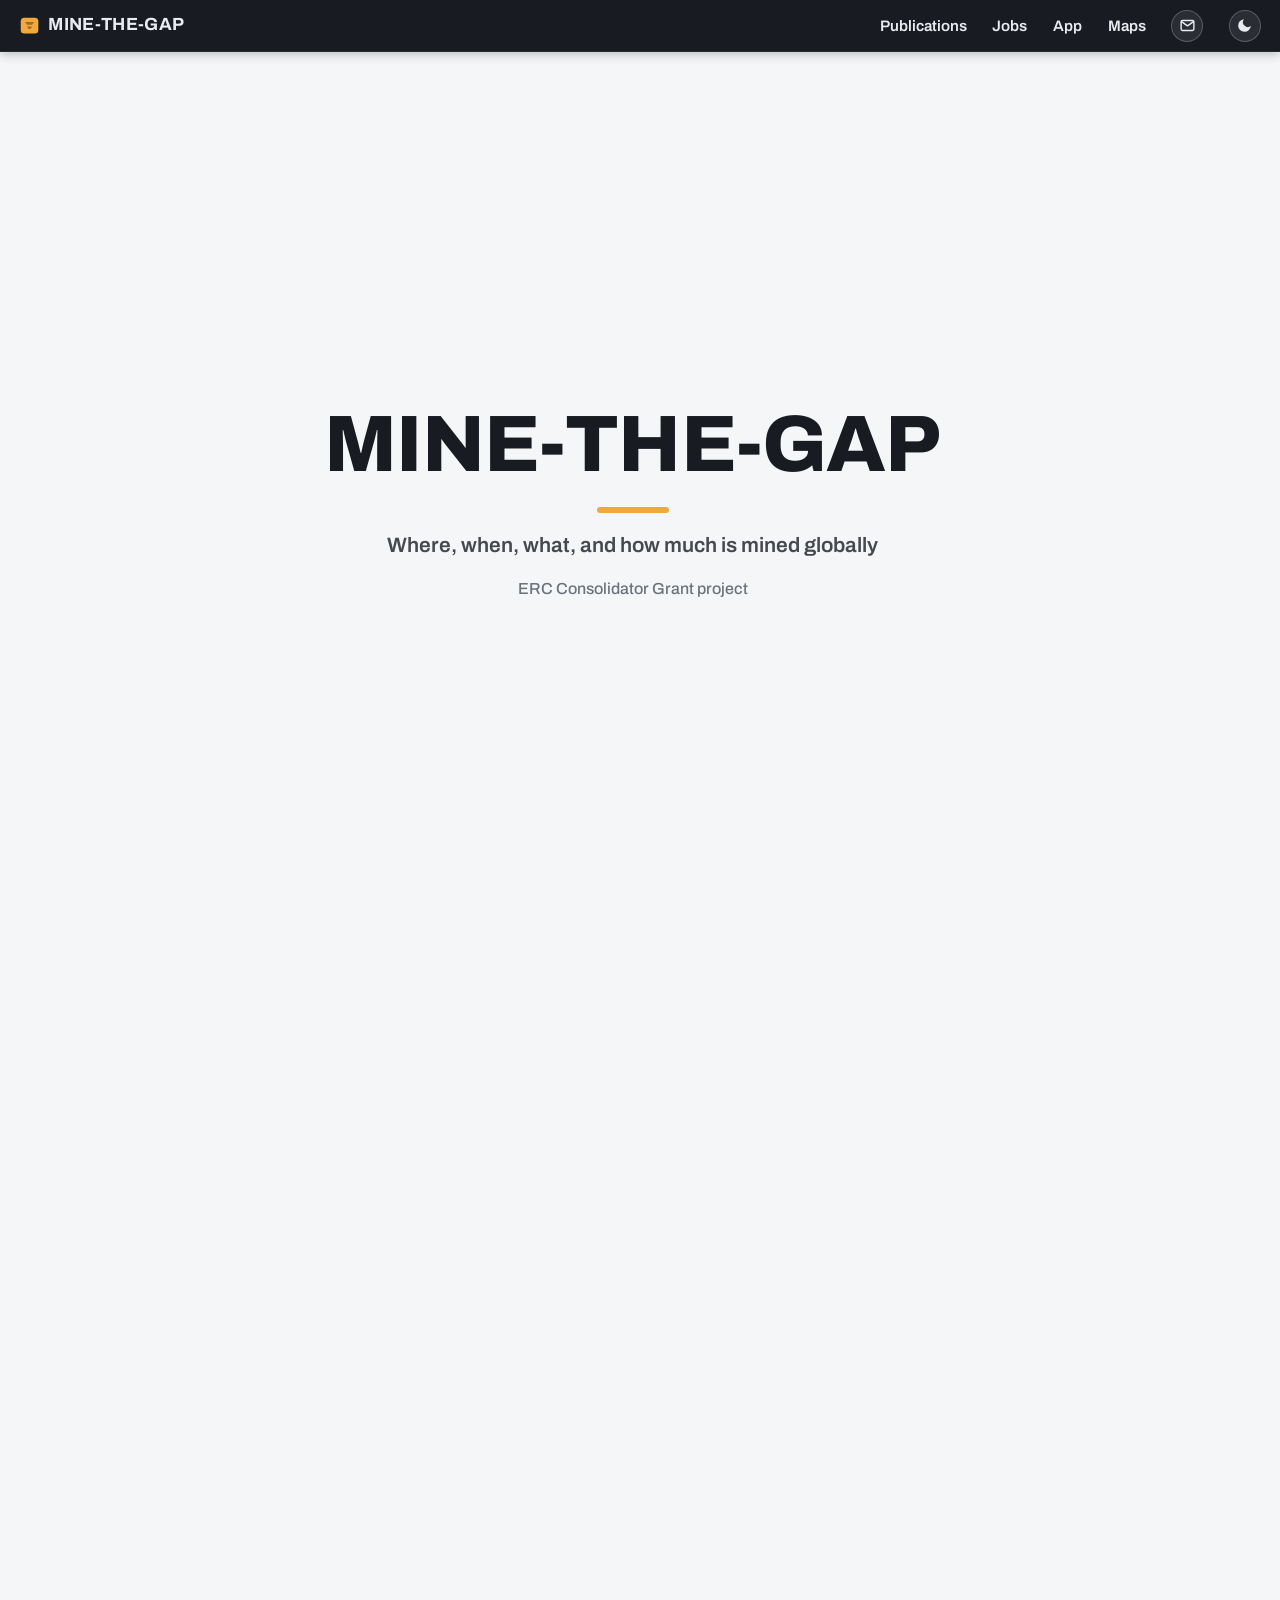
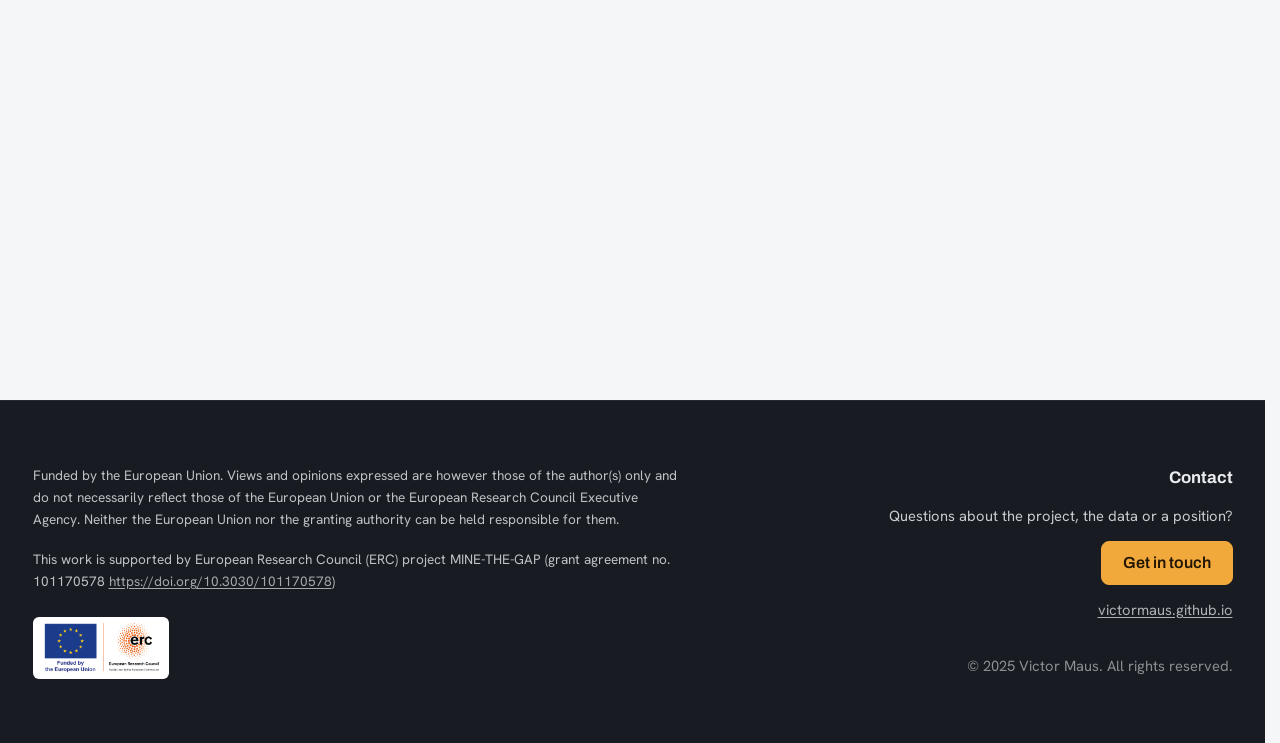
==== commit d6b90e5a: "Light/dark switch, dark versions of the figures, and Contact as an envelope icon - A moon/sun button" ====
--- a/index.html
+++ b/index.html
@@ -12,6 +12,7 @@
     <link rel="icon" href="/assets/img/favicon.svg" type="image/svg+xml">
     <link rel="preload" href="/assets/fonts/archivo.woff2" as="font" type="font/woff2" crossorigin>
     <link rel="stylesheet" href="/assets/css/mtg.css">
+    <script src="/assets/js/theme.js"></script>
 
     <!-- Reusable Components -->
     <script src="/assets/js/header.js" defer></script>
@@ -44,8 +45,8 @@
         <section id="methods" class="fullscreen-section">
             <div class="container fade-in">
                 <div class="figure-stack">
-                    <img src="/assets/img/MINE-THE-GAP-aim.png" alt="Project Aim" data-hide-on-error>
-                    <img src="/assets/img/MINE-THE-GAP-innovation.png" alt="Innovation Strategy" data-hide-on-error>
+                    <img class="fig-light" src="/assets/img/MINE-THE-GAP-aim.png" alt="Project Aim" data-hide-on-error><img class="fig-dark" src="/assets/img/MINE-THE-GAP-aim-dark.png" alt="Project Aim" data-hide-on-error>
+                    <img class="fig-light" src="/assets/img/MINE-THE-GAP-innovation.png" alt="Innovation Strategy" data-hide-on-error><img class="fig-dark" src="/assets/img/MINE-THE-GAP-innovation-dark.png" alt="Innovation Strategy" data-hide-on-error>
                 </div>
                 <p><strong>MINE-THE-GAP</strong> will develop scalable models to map key sets of mine-level indicators using artificial intelligence and satellite earth observation.</p>
             </div>
@@ -54,7 +55,7 @@
         <section id="outcomes" class="fullscreen-section">
             <div class="container fade-in">
                 <h2>Global mine-level indicators</h2>
-                <img src="/assets/img/mtg-outcome.png" alt="Data Integration" data-hide-on-error>
+                <img class="fig-light" src="/assets/img/mtg-outcome.png" alt="Data Integration" data-hide-on-error><img class="fig-dark" src="/assets/img/mtg-outcome-dark.png" alt="Data Integration" data-hide-on-error>
                 <p>The project will advance research on spatial data science and sustainability and enable understanding spatiotemporal socio-ecological dynamics of mineral extraction globally.</p>
             </div>
             <a href="/jobs.html" id="hiring-cta" class="btn-primary">
--- a/assets/css/mtg.css
+++ b/assets/css/mtg.css
@@ -31,8 +31,9 @@
     color-scheme: light;
 }
 
+/* Dark theme: automatic (follows the OS) unless the header switch chose one (data-theme on <html>, theme.js). */
 @media (prefers-color-scheme: dark) {
-    :root {
+    :root:not([data-theme="light"]) {
         --fg: #e6e8eb;
         --muted: #9aa3ad;
         --bg: #111418;
@@ -50,6 +51,23 @@
         color-scheme: dark;
     }
 }
+:root[data-theme="dark"] {
+    --fg: #e6e8eb;
+    --muted: #9aa3ad;
+    --bg: #111418;
+    --card: #1a1e24;
+    --line: #2a3038;
+    --soft: #1f242b;
+    --ink-strong: #f1f3f5;
+    --header-bg: #181c22;
+    --header-fg: #e9ebee;
+    --accent-dark: #e4a233;
+    --accent-ink: #f0a93a;
+    --accent-tint: rgba(240, 169, 58, 0.12);
+    --error: #ff8077;
+    --shadow: 0 2px 12px rgba(0, 0, 0, 0.35);
+    color-scheme: dark;
+}
 
 * { box-sizing: border-box; }
 
@@ -174,6 +192,21 @@
 .mtg-nav-link:hover { color: var(--accent); }
 .mtg-nav-link.active-link { color: var(--accent); }
 
+/* Icon buttons in the nav: Contact (an envelope) and the light/dark switch (moon while light, sun while dark). */
+.mtg-nav-icon { display: inline-grid; place-items: center; width: 32px; height: 32px; padding: 0; color: var(--header-fg); text-decoration: none;
+    background: rgba(255, 255, 255, 0.08); border: 1px solid rgba(255, 255, 255, 0.22); border-radius: 50%;
+    cursor: pointer; transition: color 0.2s ease, background 0.2s ease; }
+.mtg-nav-icon:hover { color: #fff; background: rgba(255, 255, 255, 0.18); }
+.mtg-nav-icon svg { width: 17px; height: 17px; }
+.mtg-nav-icon .label { display: none; }
+.theme-icon-sun { display: none; }
+@media (prefers-color-scheme: dark) {
+    :root:not([data-theme="light"]) .theme-icon-sun { display: block; }
+    :root:not([data-theme="light"]) .theme-icon-moon { display: none; }
+}
+:root[data-theme="dark"] .theme-icon-sun { display: block; }
+:root[data-theme="dark"] .theme-icon-moon { display: none; }
+
 .mtg-menu-toggle {
     display: none;
     background: none;
@@ -292,10 +325,15 @@
     border-radius: 8px;
 }
 
-/* Figures are drawn on white: give them a white mat in the dark theme. */
+/* Each figure comes in a light and a dark version (the -dark.png files: greys flipped, colours kept); the theme
+   shows one. */
+.fig-dark { display: none; }
 @media (prefers-color-scheme: dark) {
-    #outcomes img, #methods img { background: #ffffff; padding: 0.6rem; }
-}
+    :root:not([data-theme="light"]) .fig-light { display: none; }
+    :root:not([data-theme="light"]) .fig-dark { display: block; }
+}
+:root[data-theme="dark"] .fig-light { display: none; }
+:root[data-theme="dark"] .fig-dark { display: block; }
 
 #hiring-cta { margin-top: 1.5rem; }
 
@@ -533,6 +571,10 @@
 .contact-x svg { width: 16px; height: 16px; }
 .contact-intro { margin: 0 0 1rem; color: var(--muted); font-size: 0.95rem; }
 .contact-form { display: grid; gap: 0.85rem; }
+/* The [hidden] attribute must win over the display rules above (it hides the actions and notes). */
+.contact-dialog [hidden] { display: none !important; }
+/* A sent message stays readable but is clearly final. */
+.contact-form.is-sent input, .contact-form.is-sent textarea { opacity: 0.75; cursor: default; }
 .contact-field { display: grid; gap: 0.3rem; }
 .contact-field label { font-family: var(--font-head); font-weight: 600; font-size: 0.9rem; color: var(--ink-strong); }
 .contact-field .optional { font-family: var(--font-body); font-weight: 400; color: var(--muted); }
@@ -585,6 +627,9 @@
     }
     .mtg-nav-menu.active { max-height: 400px; padding: 12px 0; }
     .mtg-nav-menu li { padding: 13px 0; }
+    .mtg-nav-icon { width: auto; height: auto; padding: 0.35rem 0.9rem; border-radius: 999px; gap: 0.5rem;
+        grid-auto-flow: column; font-family: var(--font-head); font-weight: 600; font-size: 0.95rem; }
+    .mtg-nav-icon .label { display: inline; }
 
     #outcomes img, #problem img, #methods img { max-width: 100%; }
 
